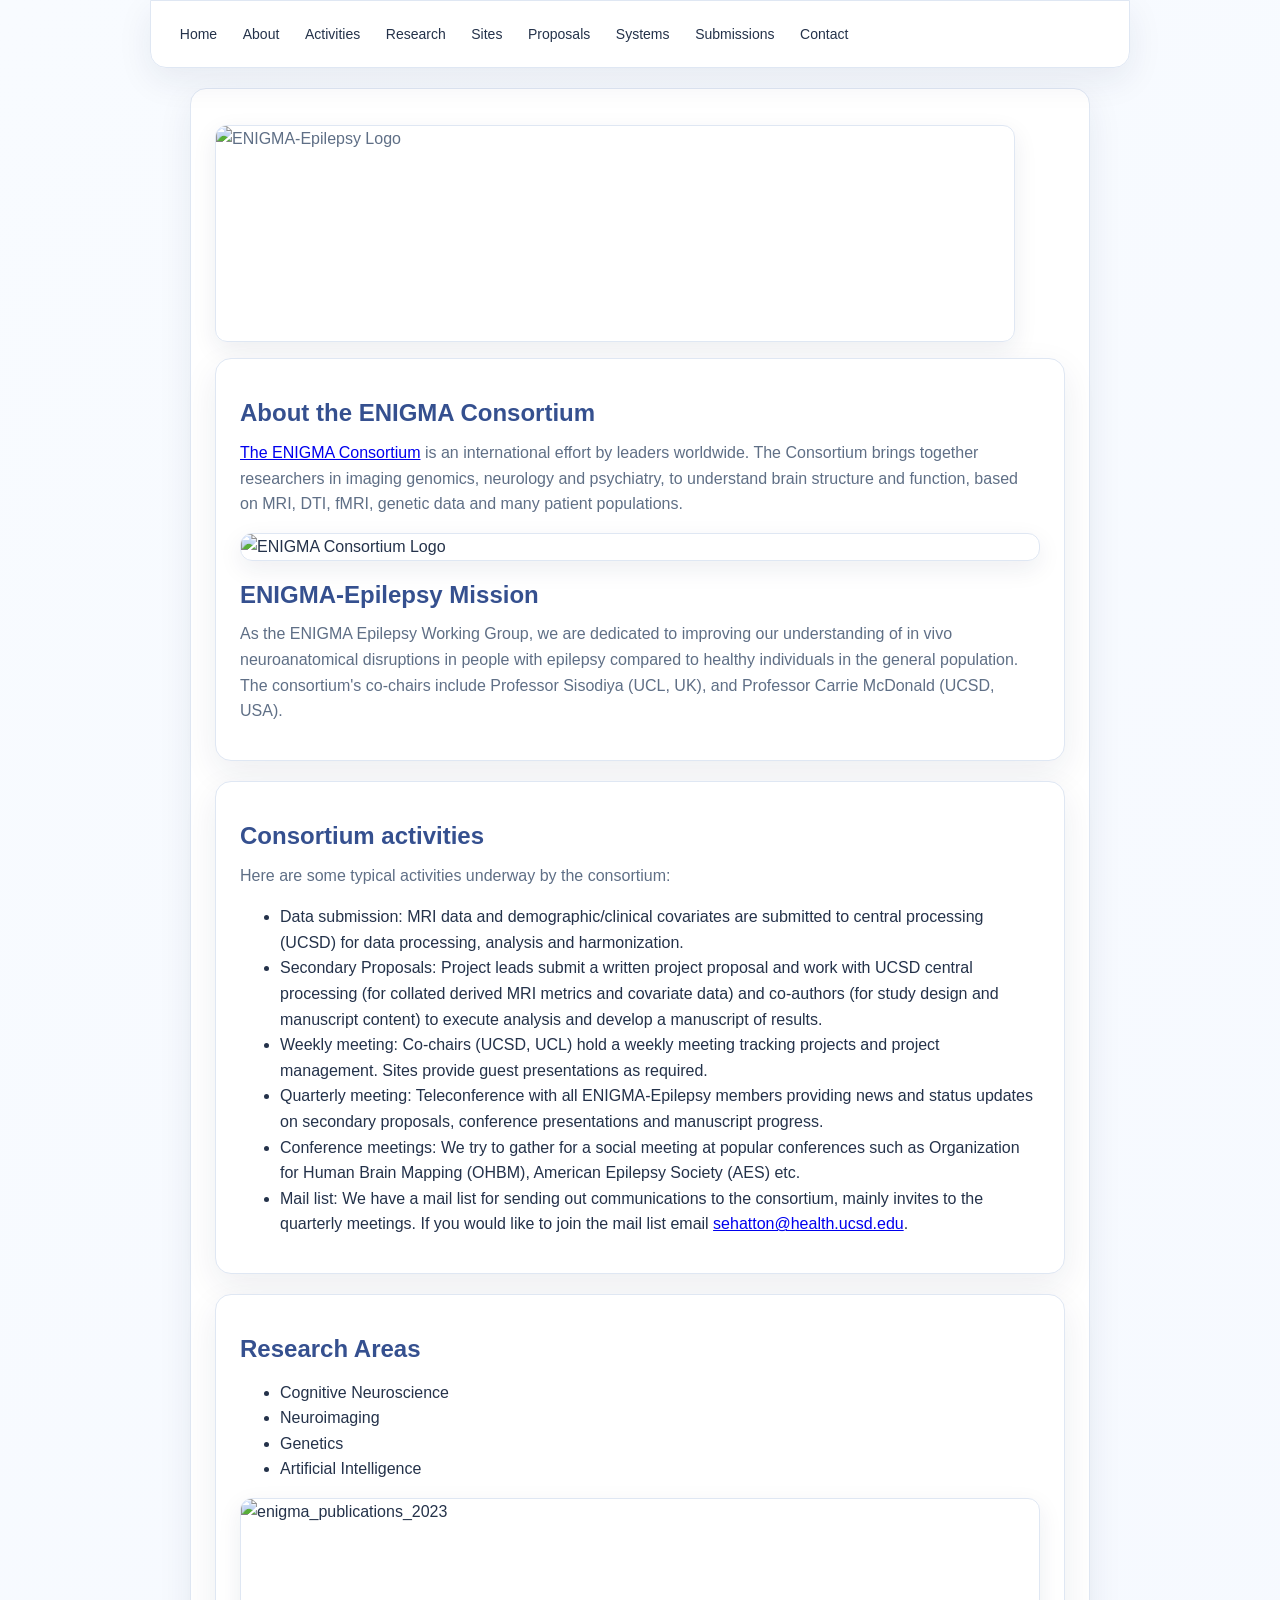
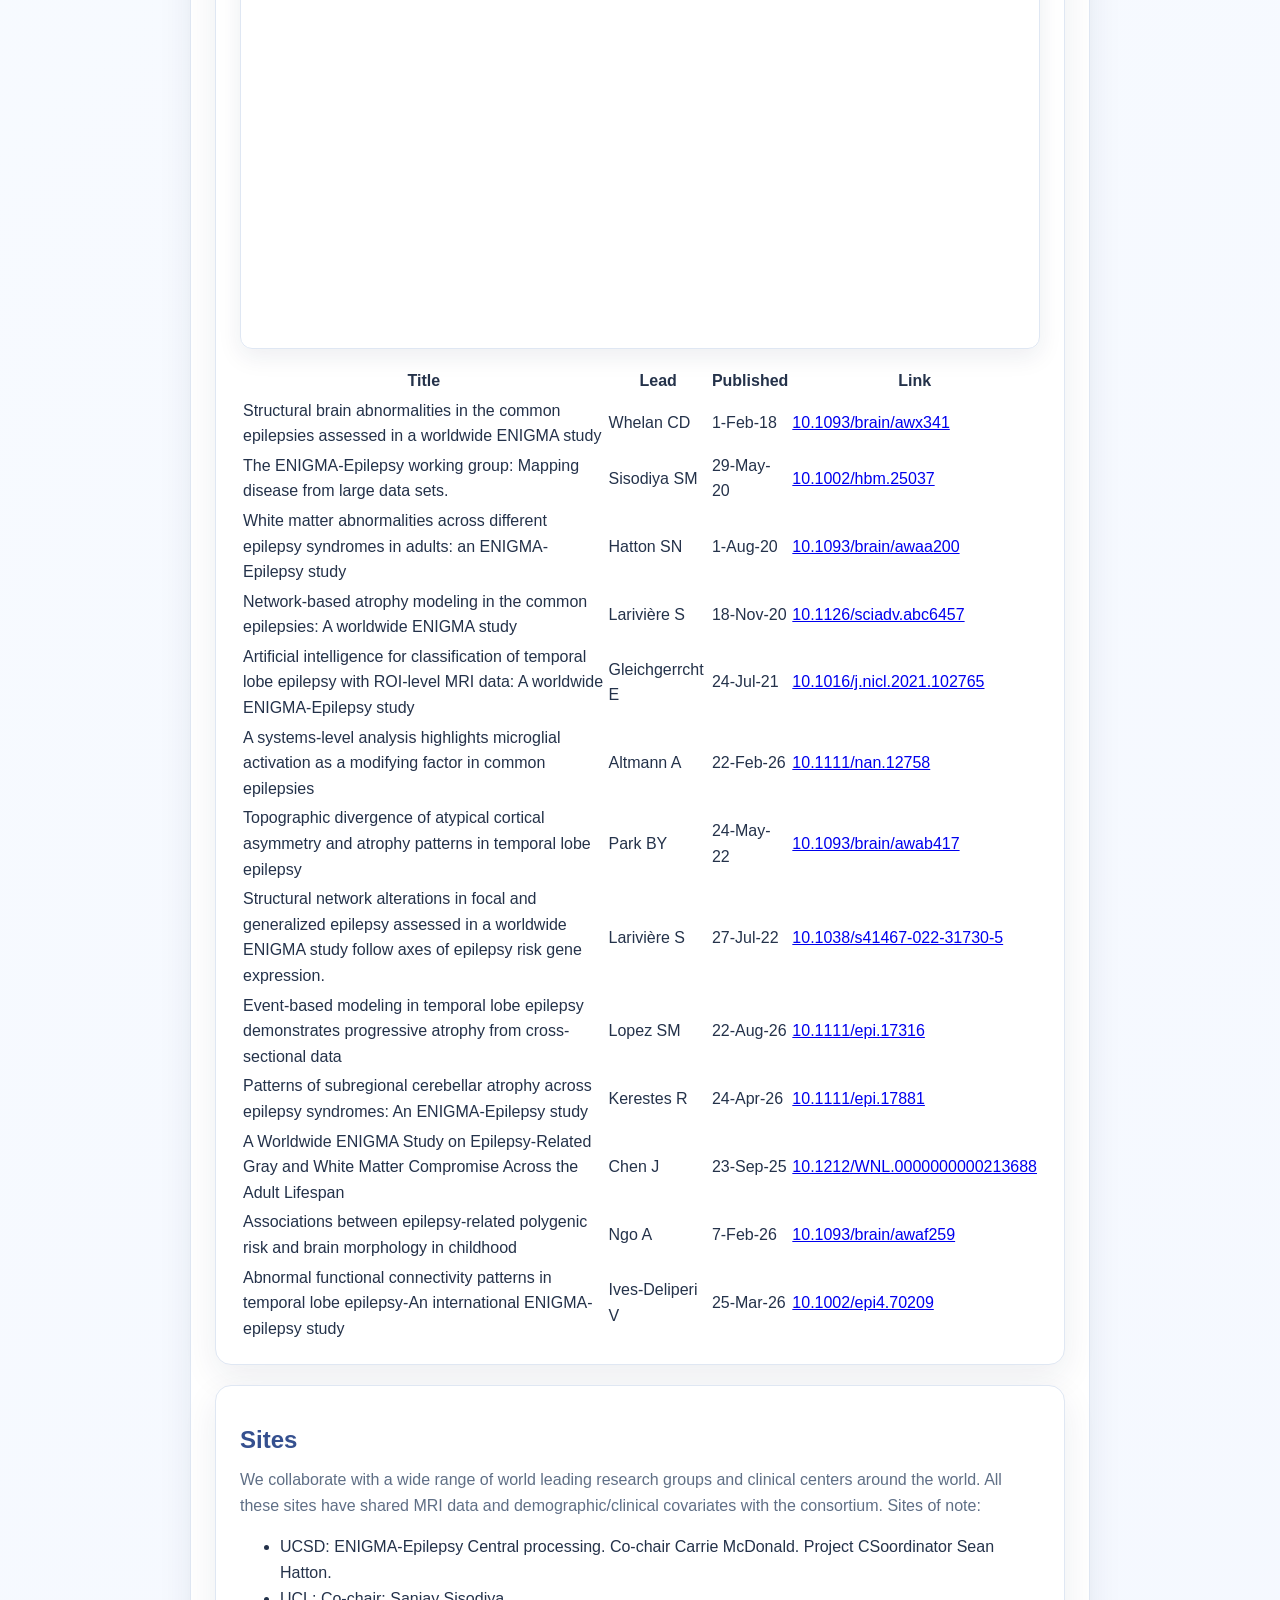
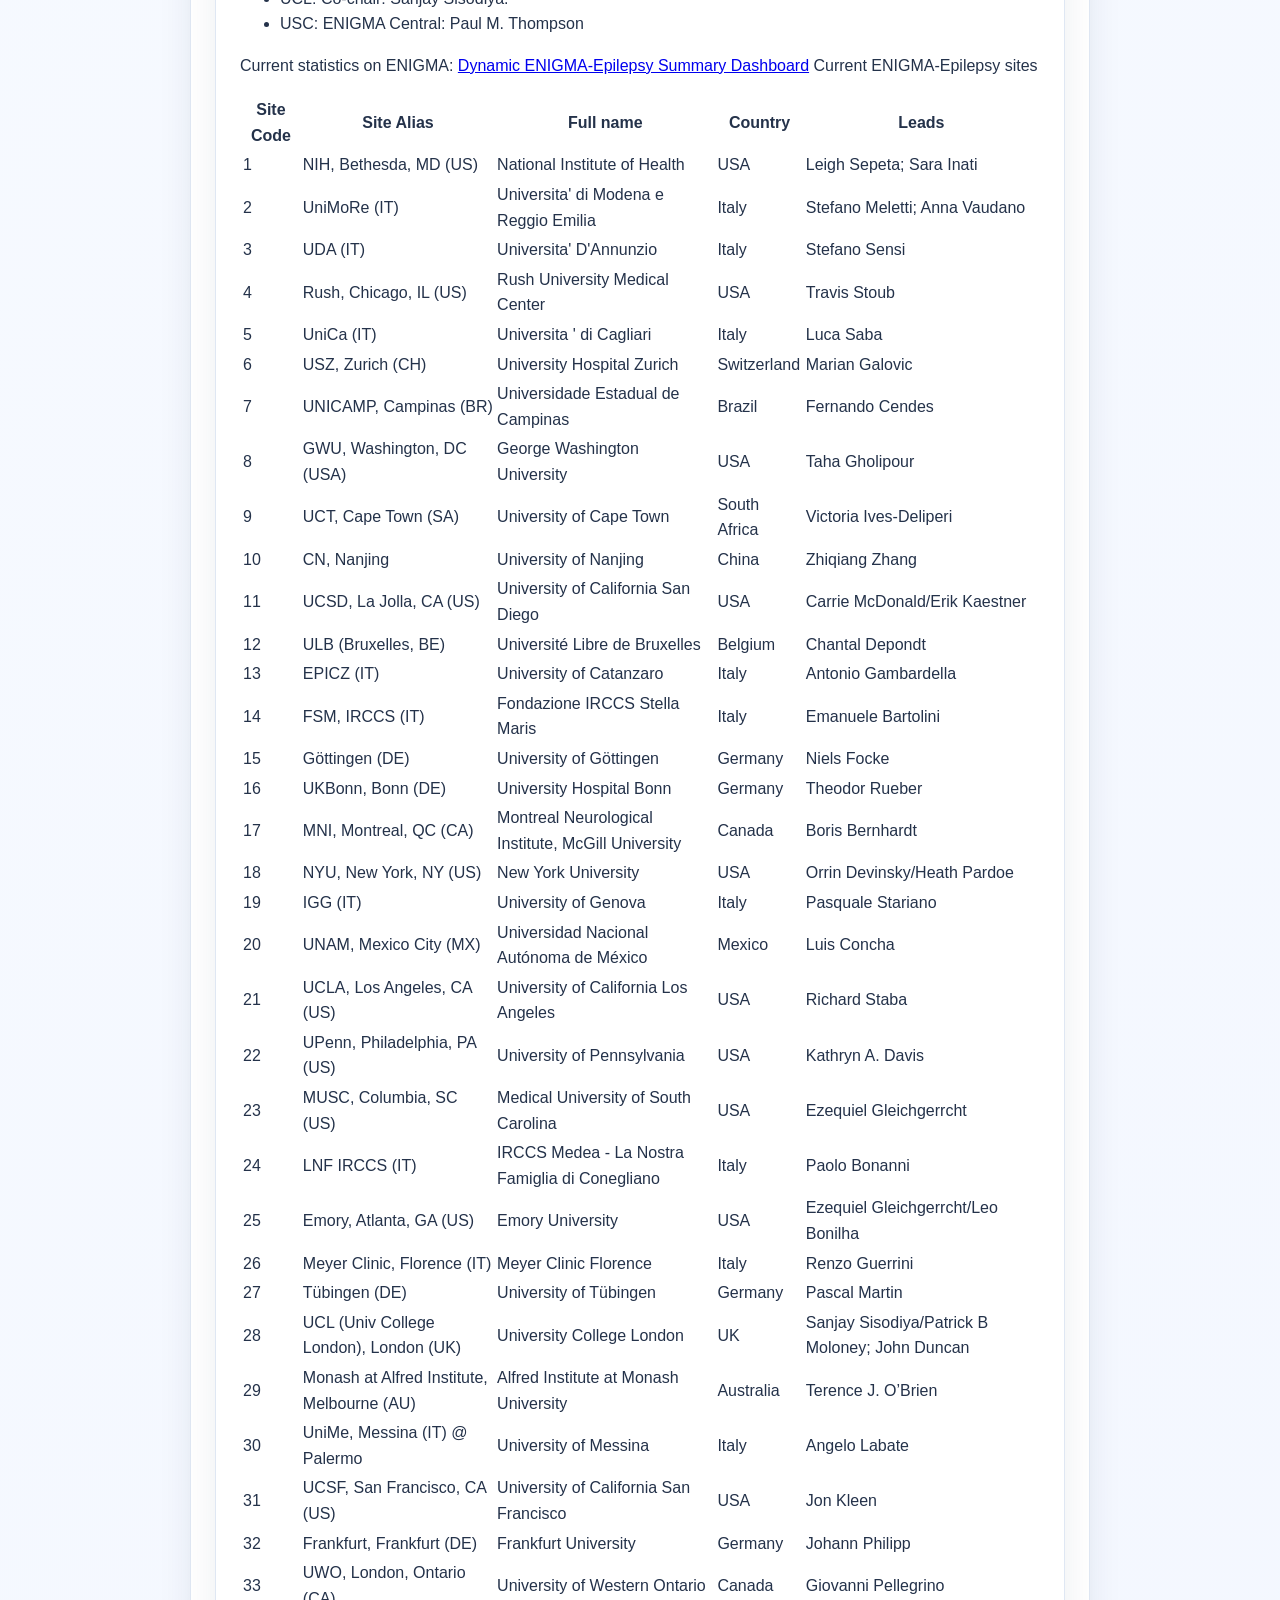
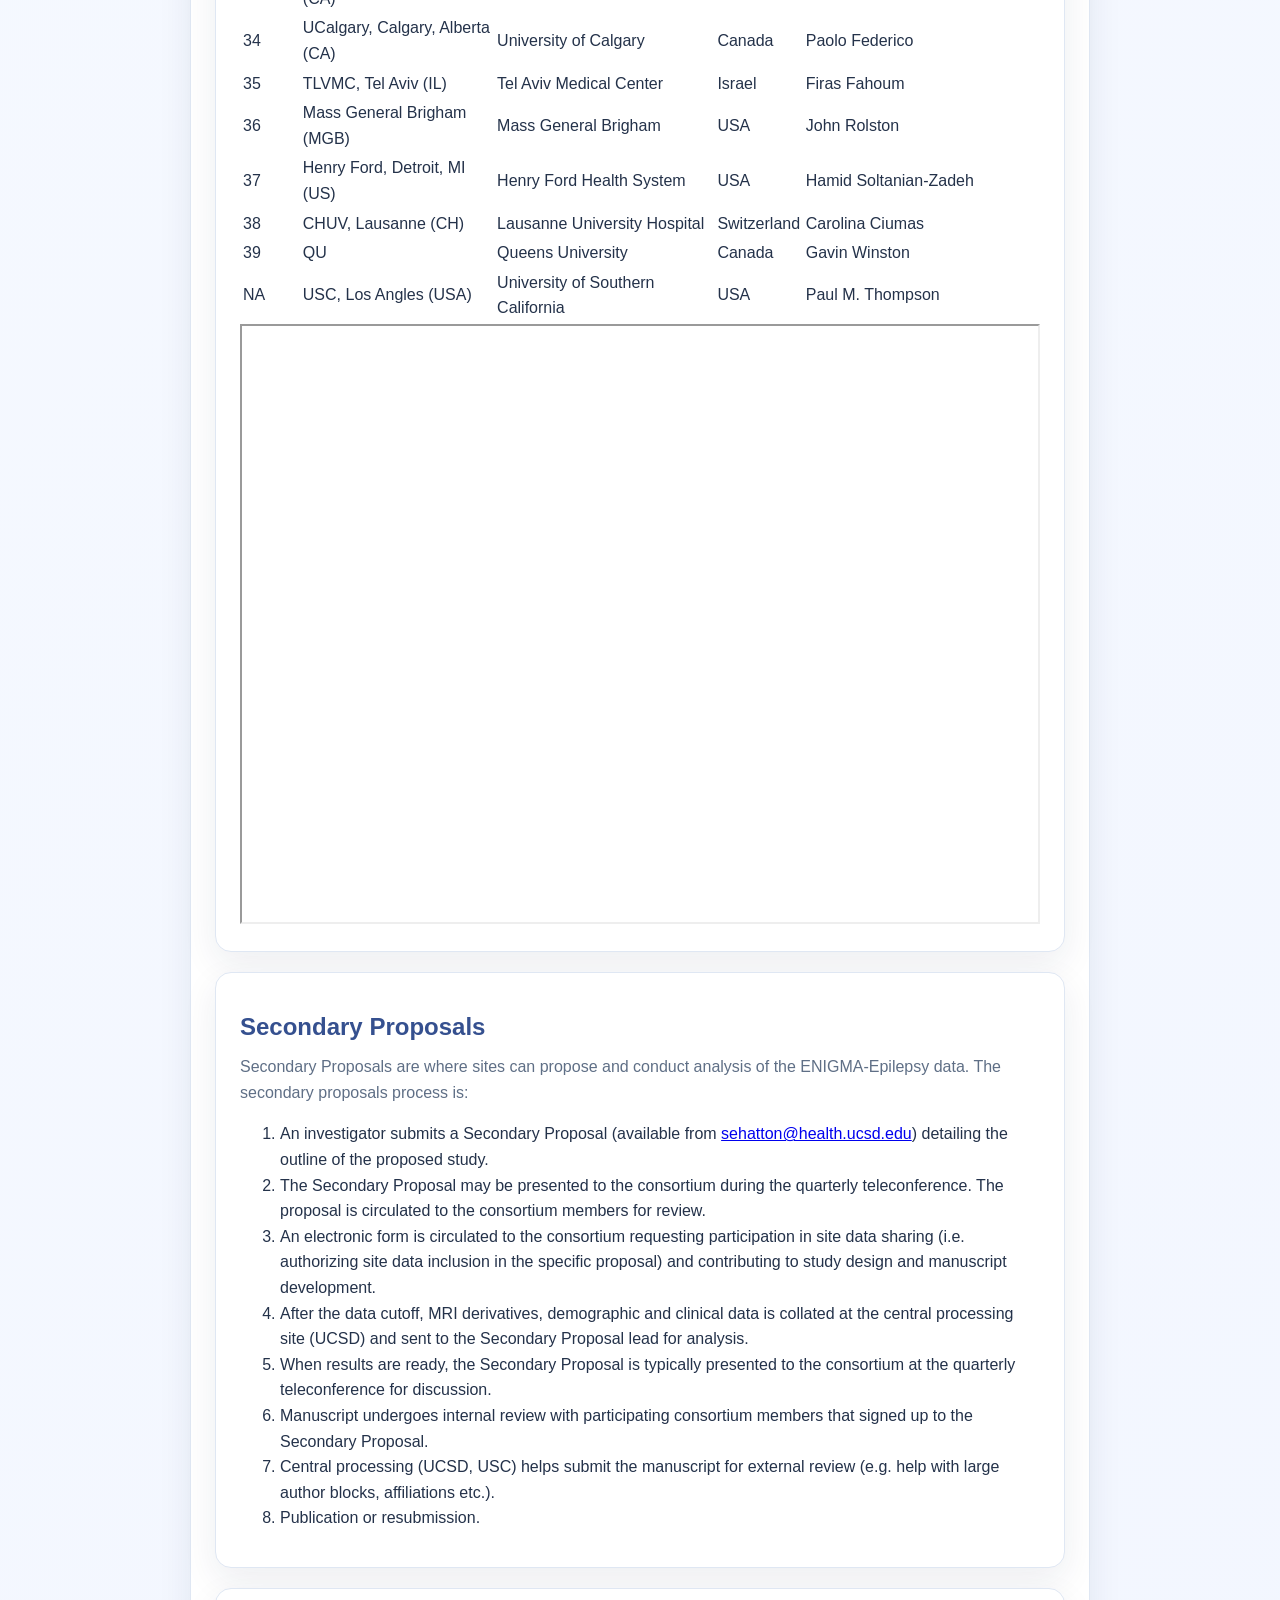
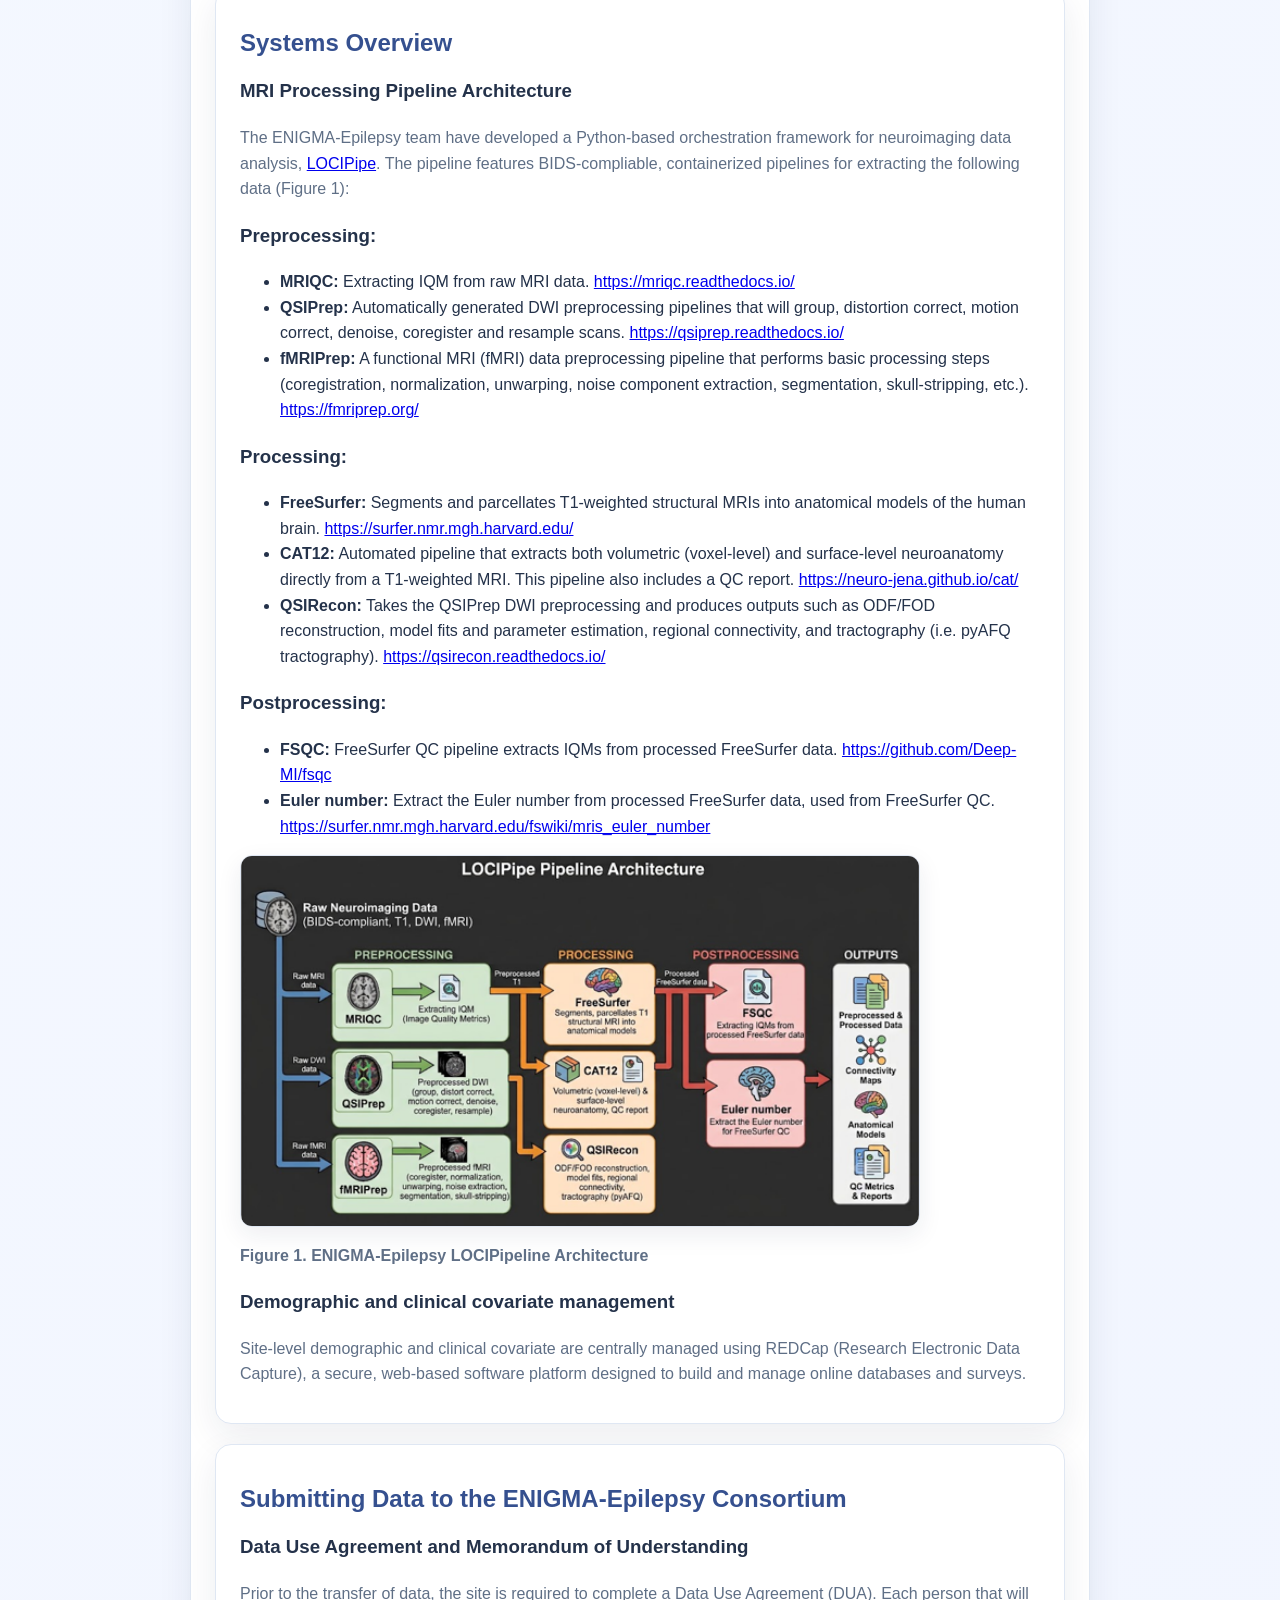
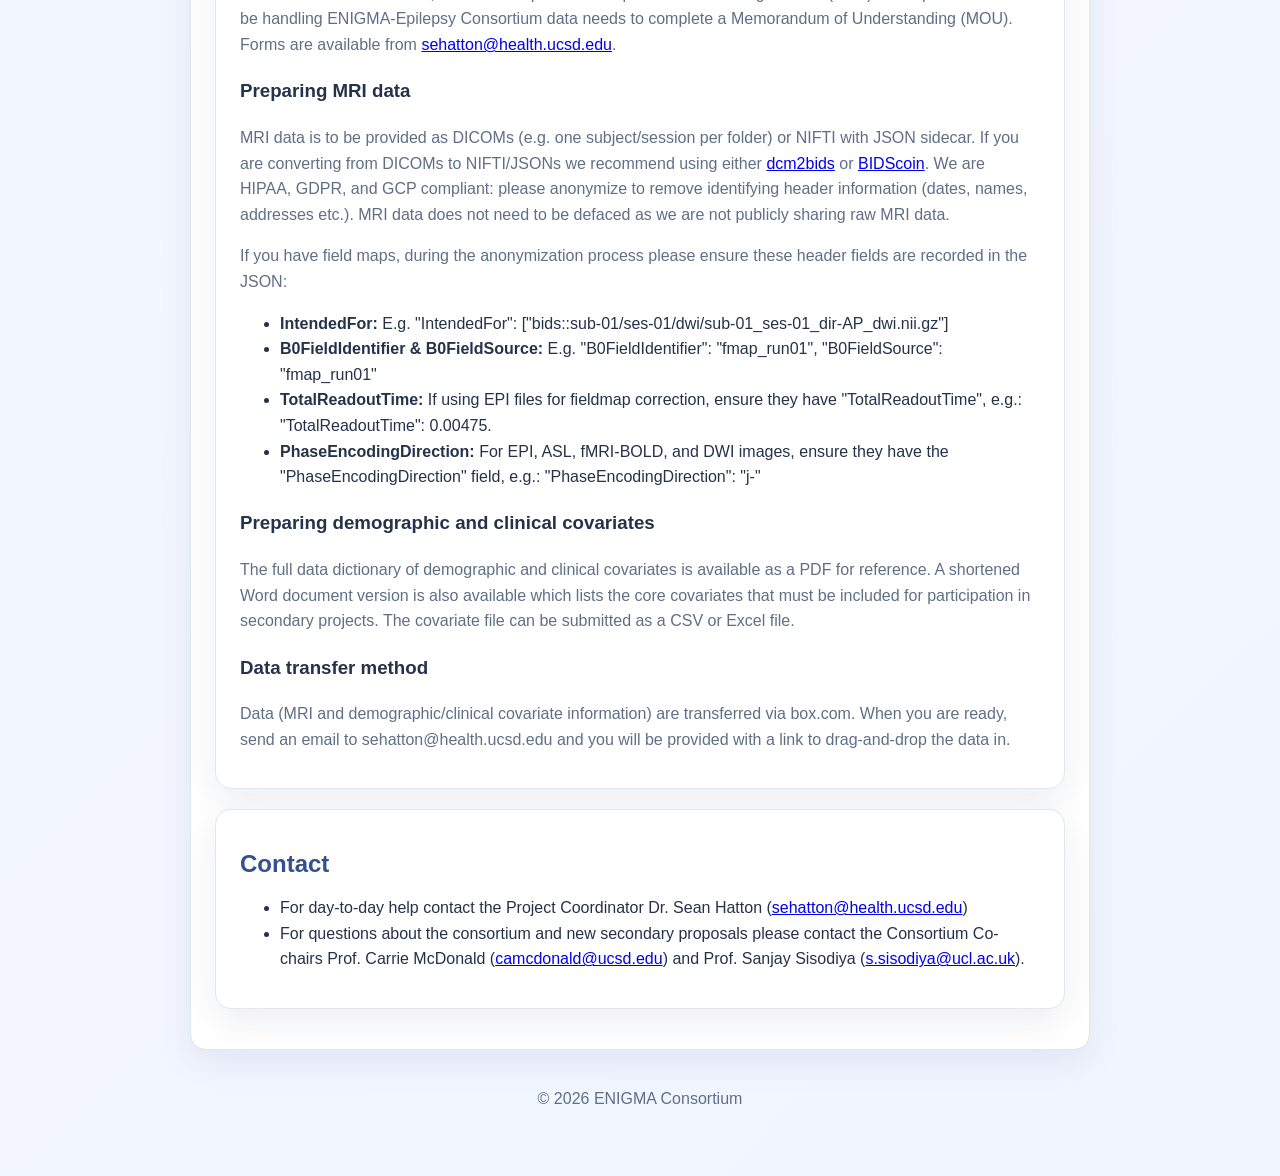
==== index.html @ 2ba9c786 "links open in new tab, reduced fonts, sorted menu, corrected formatting" ====
<!DOCTYPE html>
<html lang="en">
<head>
  <base target="_blank" rel="noopener noreferrer">
  <meta charset="UTF-8">
  <meta name="viewport" content="width=device-width, initial-scale=1.0">
  <title>ENIGMA-Epilepsy Consortium</title>
  <link rel="stylesheet" href="style.css">
</head>
<body>
  <header>
    <nav>
      <ul>
        <li><a href="#home">Home</a></li>
        <li><a href="#about">About</a></li>
        <li><a href="#activities">Activities</a></li>
        <li><a href="#research">Research</a></li>
        <li><a href="#sites">Sites</a></li>
        <li><a href="#secondary_proposals">Proposals</a></li>
        <li><a href="#systems_overview">Systems</a></li>
        <li><a href="#submission">Submissions</a></li>
        <li><a href="#contact">Contact</a></li>
      </ul>
    </nav>
  </header>

  <main>
    <section id="home">
    <p>
      <img height="216" src="images/enigma-epilepsy_logo_cropped.png" width="800" alt="ENIGMA-Epilepsy Logo">
    </p>

    <section id="about">
      <h2>About the ENIGMA Consortium</h2>
      <p>
        <a href="https://enigma.ini.usc.edu/about/consortium/">The ENIGMA Consortium</a>
        is an international effort by leaders worldwide. The Consortium brings together researchers in imaging genomics, neurology and psychiatry, to understand brain structure and function, based on MRI, DTI, fMRI, genetic data and many patient populations.
      </p>
        <img src="images/enigma_fade_logo.png" alt="ENIGMA Consortium Logo">
      <h2>ENIGMA-Epilepsy Mission</h2>
      <p>
        As the ENIGMA Epilepsy Working Group, we are dedicated to improving our understanding of in vivo neuroanatomical disruptions in people with epilepsy compared to healthy individuals in the general population. The consortium's co-chairs include Professor Sisodiya (UCL, UK), and Professor Carrie McDonald (UCSD, USA).
      </p>
    </section>

    <section id="activities">
      <h2>Consortium activities</h2>
      <p>Here are some typical activities underway by the consortium:</p>
      <ul>
        <li>Data submission: MRI data and demographic/clinical covariates are submitted to central processing (UCSD) for data processing, 
          analysis and harmonization.</li> 
        <li>Secondary Proposals: Project leads submit a written project proposal and work with UCSD central processing 
          (for collated derived MRI metrics and covariate data) and co-authors (for study design and manuscript content) 
          to execute analysis and develop a manuscript of results.</li>
          <li>Weekly meeting: Co-chairs (UCSD, UCL) hold a weekly meeting tracking projects and project management. 
            Sites provide guest presentations as required.</li> 
          <li>Quarterly meeting: Teleconference with all ENIGMA-Epilepsy members providing news and status updates on secondary proposals, 
            conference presentations and manuscript progress.</li>
          <li>Conference meetings: We try to gather for a social meeting at popular conferences such as Organization for 
            Human Brain Mapping (OHBM), American Epilepsy Society (AES) etc. </li>
          <li>Mail list: We have a mail list for sending out communications to the consortium, mainly invites to the quarterly meetings. 
            If you would like to join the mail list 
            email <a href="mailto:sehatton@health.ucsd.edu">sehatton@health.ucsd.edu</a>.</li>
      </ul>
    </section>

    <section id="research">
      <h2>Research Areas</h2>
      <ul>
        <li><a>Cognitive Neuroscience</a></li>
        <li><a>Neuroimaging</a></li>
        <li><a>Genetics</a></li>
        <li><a>Artificial Intelligence</a></li>
      </ul>
      <img alt="enigma_publications_2023" height="450" src="images/enigma_publications_2023.png" width="800" />
    <table>
      <thead>
        <tr>
          <th>Title</th>
          <th>Lead</th>
          <th>Published</th>
          <th>Link</th>
        </tr>
      </thead>
      <tbody>
        <tr>
          <td>Structural brain abnormalities in the common epilepsies assessed in a worldwide ENIGMA study</td>
          <td>Whelan CD</td>
          <td>1-Feb-18</td>
          <td><a href="https://doi.org/10.1093/brain/awx341">10.1093/brain/awx341</a></td>
        </tr>
        <tr>
          <td>The ENIGMA-Epilepsy working group: Mapping disease from large data sets.</td>
          <td>Sisodiya SM</td>
          <td>29-May-20</td>
          <td><a href="https://doi.org/10.1002/hbm.25037">10.1002/hbm.25037</a></td>
        </tr>
        <tr>
          <td>White matter abnormalities across different epilepsy syndromes in adults: an ENIGMA-Epilepsy study</td>
          <td>Hatton SN</td>
          <td>1-Aug-20</td>
          <td><a href="https://doi.org/10.1093/brain/awaa200">10.1093/brain/awaa200</a></td>
        </tr>
        <tr>
          <td>Network-based atrophy modeling in the common epilepsies: A worldwide ENIGMA study</td>
          <td>Larivière S</td>
          <td>18-Nov-20</td>
          <td><a href="https://doi.org/10.1126/sciadv.abc6457">10.1126/sciadv.abc6457</a></td>
        </tr>
        <tr>
          <td>Artificial intelligence for classification of temporal lobe epilepsy with ROI-level MRI data: A worldwide ENIGMA-Epilepsy study</td>
          <td>Gleichgerrcht E</td>
          <td>24-Jul-21</td>
          <td><a href="https://doi.org/10.1016/j.nicl.2021.102765">10.1016/j.nicl.2021.102765</a></td>
        </tr>
        <tr>
          <td>A systems-level analysis highlights microglial activation as a modifying factor in common epilepsies</td>
          <td>Altmann A</td>
          <td>22-Feb-26</td>
          <td><a href="https://doi.org/10.1111/nan.12758">10.1111/nan.12758</a></td>
        </tr>
        <tr>
          <td>Topographic divergence of atypical cortical asymmetry and atrophy patterns in temporal lobe epilepsy</td>
          <td>Park BY</td>
          <td>24-May-22</td>
          <td><a href="https://doi.org/10.1093/brain/awab417">10.1093/brain/awab417</a></td>
        </tr>
        <tr>
          <td>Structural network alterations in focal and generalized epilepsy assessed in a worldwide ENIGMA study follow axes of epilepsy risk gene expression.</td>
          <td>Larivière S</td>
          <td>27-Jul-22</td>
          <td><a href="https://doi.org/10.1038/s41467-022-31730-5">10.1038/s41467-022-31730-5</a></td>
        </tr>
        <tr>
          <td>Event-based modeling in temporal lobe epilepsy demonstrates progressive atrophy from cross-sectional data</td>
          <td>Lopez SM</td>
          <td>22-Aug-26</td>
          <td><a href="https://doi.org/10.1111/epi.17316">10.1111/epi.17316</a></td>
        </tr>
        <tr>
          <td>Patterns of subregional cerebellar atrophy across epilepsy syndromes: An ENIGMA-Epilepsy study</td>
          <td>Kerestes R</td>
          <td>24-Apr-26</td>
          <td><a href="https://doi.org/10.1111/epi.17881">10.1111/epi.17881</a></td>
        </tr>
        <tr>
          <td>A Worldwide ENIGMA Study on Epilepsy-Related Gray and White Matter Compromise Across the Adult Lifespan</td>
          <td>Chen J</td>
          <td>23-Sep-25</td>
          <td><a href="https://doi.org/10.1212/WNL.0000000000213688">10.1212/WNL.0000000000213688</a></td>
        </tr>
        <tr>
          <td>Associations between epilepsy-related polygenic risk and brain morphology in childhood</td>
          <td>Ngo A</td>
          <td>7-Feb-26</td>
          <td><a href="https://doi.org/10.1093/brain/awaf259">10.1093/brain/awaf259</a></td>
        </tr>
        <tr>
          <td>Abnormal functional connectivity patterns in temporal lobe epilepsy-An international ENIGMA-epilepsy study</td>
          <td>Ives-Deliperi V</td>
          <td>25-Mar-26</td>
          <td><a href="https://doi.org/10.1002/epi4.70209">10.1002/epi4.70209</a></td>
        </tr>
      </tbody>
    </table>
    </section>

    <section id="sites">
      <h2>Sites</h2>
      <p>
        We collaborate with a wide range of world leading research groups and clinical centers around the world. 
        All these sites have shared MRI data and demographic/clinical covariates with the consortium. Sites of note: </p>
        <ul>
        <li><a>UCSD: ENIGMA-Epilepsy Central processing. Co-chair Carrie McDonald. Project CSoordinator Sean Hatton.</a></li>
        <li><a>UCL: Co-chair: Sanjay Sisodiya.
        <li><a>USC: ENIGMA Central: Paul M. Thompson</a></li>
      </ul>
        Current statistics on ENIGMA:
        <a href="https://my.ctri.ucsd.edu/surveys/?__dashboard=HYHHJF9WTW3">Dynamic ENIGMA-Epilepsy Summary Dashboard</a>
        Current ENIGMA-Epilepsy sites               
      </p>
      <table>
      <thead>
        <tr>
          <th>Site Code</th>
          <th>Site Alias</th>
          <th>Full name</th>
          <th>Country</th>
          <th>Leads</th>
        </tr>
      </thead>
      <tbody>
        <tr>
          <td>1</td>
          <td>NIH, Bethesda, MD (US)</td>
          <td>National Institute of Health</td>
          <td>USA</td>
          <td>Leigh Sepeta; Sara Inati</td>
        </tr>
        <tr>
          <td>2</td>
          <td>UniMoRe (IT)</td>
          <td>Universita' di Modena e Reggio Emilia</td>
          <td>Italy</td>
          <td>Stefano Meletti; Anna Vaudano</td>
        </tr>
        <tr>
          <td>3</td>
          <td>UDA (IT)</td>
          <td>Universita' D'Annunzio</td>
          <td>Italy</td>
          <td>Stefano Sensi</td>
        </tr>
        <tr>
          <td>4</td>
          <td>Rush, Chicago, IL (US)</td>
          <td>Rush University Medical Center</td>
          <td>USA</td>
          <td>Travis Stoub</td>
        </tr>
        <tr>
          <td>5</td>
          <td>UniCa (IT)</td>
          <td>Universita ' di Cagliari</td>
          <td>Italy</td>
          <td>Luca Saba</td>
        </tr>
        <tr>
          <td>6</td>
          <td>USZ, Zurich (CH)</td>
          <td>University Hospital Zurich</td>
          <td>Switzerland</td>
          <td>Marian Galovic</td>
        </tr>
        <tr>
          <td>7</td>
          <td>UNICAMP, Campinas (BR)</td>
          <td>Universidade Estadual de Campinas</td>
          <td>Brazil</td>
          <td>Fernando Cendes</td>
        </tr>
        <tr>
          <td>8</td>
          <td>GWU, Washington, DC (USA)</td>
          <td>George Washington University</td>
          <td>USA</td>
          <td>Taha Gholipour</td>
        </tr>
        <tr>
          <td>9</td>
          <td>UCT, Cape Town (SA)</td>
          <td>University of Cape Town</td>
          <td>South Africa</td>
          <td>Victoria Ives-Deliperi</td>
        </tr>
        <tr>
          <td>10</td>
          <td>CN, Nanjing</td>
          <td>University of Nanjing</td>
          <td>China</td>
          <td>Zhiqiang Zhang</td>
        </tr>
        <tr>
          <td>11</td>
          <td>UCSD, La Jolla, CA (US)</td>
          <td>University of California San Diego</td>
          <td>USA</td>
          <td>Carrie McDonald/Erik Kaestner</td>
        </tr>
        <tr>
          <td>12</td>
          <td>ULB (Bruxelles, BE)</td>
          <td>Université Libre de Bruxelles</td>
          <td>Belgium</td>
          <td>Chantal Depondt</td>
        </tr>
        <tr>
          <td>13</td>
          <td>EPICZ (IT)</td>
          <td>University of Catanzaro</td>
          <td>Italy</td>
          <td>Antonio Gambardella</td>
        </tr>
        <tr>
          <td>14</td>
          <td>FSM, IRCCS (IT)</td>
          <td>Fondazione IRCCS Stella Maris</td>
          <td>Italy</td>
          <td>Emanuele Bartolini</td>
        </tr>
        <tr>
          <td>15</td>
          <td>Göttingen (DE)</td>
          <td>University of Göttingen</td>
          <td>Germany</td>
          <td>Niels Focke</td>
        </tr>
        <tr>
          <td>16</td>
          <td>UKBonn, Bonn (DE)</td>
          <td>University Hospital Bonn</td>
          <td>Germany</td>
          <td>Theodor Rueber</td>
        </tr>
        <tr>
          <td>17</td>
          <td>MNI, Montreal, QC (CA)</td>
          <td>Montreal Neurological Institute, McGill University</td>
          <td>Canada</td>
          <td>Boris Bernhardt</td>
        </tr>
        <tr>
          <td>18</td>
          <td>NYU, New York, NY (US)</td>
          <td>New York University</td>
          <td>USA</td>
          <td>Orrin Devinsky/Heath Pardoe</td>
        </tr>
        <tr>
          <td>19</td>
          <td>IGG (IT)</td>
          <td>University of Genova</td>
          <td>Italy</td>
          <td>Pasquale Stariano</td>
        </tr>
        <tr>
          <td>20</td>
          <td>UNAM, Mexico City (MX)</td>
          <td>Universidad Nacional Autónoma de México</td>
          <td>Mexico</td>
          <td>Luis Concha</td>
        </tr>
        <tr>
          <td>21</td>
          <td>UCLA, Los Angeles, CA (US)</td>
          <td>University of California Los Angeles</td>
          <td>USA</td>
          <td>Richard Staba</td>
        </tr>
        <tr>
          <td>22</td>
          <td>UPenn, Philadelphia, PA (US)</td>
          <td>University of Pennsylvania</td>
          <td>USA</td>
          <td>Kathryn A. Davis</td>
        </tr>
        <tr>
          <td>23</td>
          <td>MUSC, Columbia, SC (US)</td>
          <td>Medical University of South Carolina</td>
          <td>USA</td>
          <td>Ezequiel Gleichgerrcht</td>
        </tr>
        <tr>
          <td>24</td>
          <td>LNF IRCCS (IT)</td>
          <td>IRCCS Medea - La Nostra Famiglia di Conegliano</td>
          <td>Italy</td>
          <td>Paolo Bonanni</td>
        </tr>
        <tr>
          <td>25</td>
          <td>Emory, Atlanta, GA (US)</td>
          <td>Emory University</td>
          <td>USA</td>
          <td>Ezequiel Gleichgerrcht/Leo Bonilha</td>
        </tr>
        <tr>
          <td>26</td>
          <td>Meyer Clinic, Florence (IT)</td>
          <td>Meyer Clinic Florence</td>
          <td>Italy</td>
          <td>Renzo Guerrini</td>
        </tr>
        <tr>
          <td>27</td>
          <td>Tübingen (DE)</td>
          <td>University of Tübingen</td>
          <td>Germany</td>
          <td>Pascal Martin</td>
        </tr>
        <tr>
          <td>28</td>
          <td>UCL (Univ College London), London (UK)</td>
          <td>University College London</td>
          <td>UK</td>
          <td>Sanjay Sisodiya/Patrick B Moloney; John Duncan</td>
        </tr>
        <tr>
          <td>29</td>
          <td>Monash at Alfred Institute, Melbourne (AU)</td>
          <td>Alfred Institute at Monash University</td>
          <td>Australia</td>
          <td>Terence J. O’Brien</td>
        </tr>
        <tr>
          <td>30</td>
          <td>UniMe, Messina (IT) @ Palermo</td>
          <td>University of Messina</td>
          <td>Italy</td>
          <td>Angelo Labate</td>
        </tr>
        <tr>
          <td>31</td>
          <td>UCSF, San Francisco, CA (US)</td>
          <td>University of California San Francisco</td>
          <td>USA</td>
          <td>Jon Kleen</td>
        </tr>
        <tr>
          <td>32</td>
          <td>Frankfurt, Frankfurt (DE)</td>
          <td>Frankfurt University</td>
          <td>Germany</td>
          <td>Johann Philipp</td>
        </tr>
        <tr>
          <td>33</td>
          <td>UWO, London, Ontario (CA)</td>
          <td>University of Western Ontario</td>
          <td>Canada</td>
          <td>Giovanni Pellegrino</td>
        </tr>
        <tr>
          <td>34</td>
          <td>UCalgary, Calgary, Alberta (CA)</td>
          <td>University of Calgary</td>
          <td>Canada</td>
          <td>Paolo Federico</td>
        </tr>
        <tr>
          <td>35</td>
          <td>TLVMC, Tel Aviv (IL)</td>
          <td>Tel Aviv Medical Center</td>
          <td>Israel</td>
          <td>Firas Fahoum</td>
        </tr>
        <tr>
          <td>36</td>
          <td>Mass General Brigham (MGB)</td>
          <td>Mass General Brigham</td>
          <td>USA</td>
          <td>John Rolston</td>
        </tr>
        <tr>
          <td>37</td>
          <td>Henry Ford, Detroit, MI (US)</td>
          <td>Henry Ford Health System</td>
          <td>USA</td>
          <td>Hamid Soltanian-Zadeh</td>
        </tr>
        <tr>
          <td>38</td>
          <td>CHUV, Lausanne (CH)</td>
          <td>Lausanne University Hospital</td>
          <td>Switzerland</td>
          <td>Carolina Ciumas</td>
        </tr>
        <tr>
          <td>39</td>
          <td>QU</td>
          <td>Queens University</td>
          <td>Canada</td>
          <td>Gavin Winston</td>
        </tr>
        <tr>
          <td>NA</td>
          <td>USC, Los Angles (USA)</td>
          <td>University of Southern California</td>
          <td>USA</td>
          <td>Paul M. Thompson</td>
        </tr>
      </tbody>
    </table>
      <iframe src="ENIGMA-Epilepsy_map09032025.html" width="800" height="600"></iframe>
    </section>

    <section id="secondary_proposals">
      <h2>Secondary Proposals</h2>
      <p>Secondary Proposals are where sites can propose and conduct analysis of the ENIGMA-Epilepsy data. 
        The secondary proposals process is:</p>
      <ol>
        <li>An investigator submits a Secondary Proposal (available from <a href="mailto:sehatton@health.ucsd.edu">sehatton@health.ucsd.edu</a>) detailing the outline of the proposed study.</li>
        <li>The Secondary Proposal may be presented to the consortium during the quarterly teleconference. The proposal is circulated to the consortium members for review.</li>
        <li>An electronic form is circulated to the consortium requesting participation in site data sharing (i.e. authorizing site data inclusion in the specific proposal) and contributing to study design and manuscript development.</li>
        <li>After the data cutoff, MRI derivatives, demographic and clinical data is collated at the central processing site (UCSD) and sent to the Secondary Proposal lead for analysis.</li>
        <li>When results are ready, the Secondary Proposal is typically presented to the consortium at the quarterly teleconference for discussion.</li>
        <li>Manuscript undergoes internal review with participating consortium members that signed up to the Secondary Proposal.</li>
        <li>Central processing (UCSD, USC) helps submit the manuscript for external review (e.g. help with large author blocks, affiliations etc.).</li>
        <li>Publication or resubmission.</li>
      </ol>
    </section>

    <section id="systems_overview">
      <h2>Systems Overview</h2>

    <h3>MRI Processing Pipeline Architecture</h3>

    <p>The ENIGMA-Epilepsy team have developed a Python-based orchestration framework for neuroimaging data analysis,
       <a href="https://github.com/McDonald-Lab/LOCIPipe_v0.2">LOCIPipe</a>. The pipeline features BIDS-compliable, 
       containerized pipelines for extracting the following data (Figure 1):</p>

    <h3>Preprocessing:</h3>
    <ul>
        <li><strong>MRIQC:</strong> Extracting IQM from raw MRI data. <a href="https://mriqc.readthedocs.io/">https://mriqc.readthedocs.io/</a></li>
        <li><strong>QSIPrep:</strong> Automatically generated DWI preprocessing pipelines that will group, distortion correct, 
          motion correct, denoise, coregister and resample scans. <a href="https://qsiprep.readthedocs.io/">https://qsiprep.readthedocs.io/</a></li>
        <li><strong>fMRIPrep:</strong> A functional MRI (fMRI) data preprocessing pipeline that performs basic processing steps 
          (coregistration, normalization, unwarping, noise component extraction, segmentation, skull-stripping, etc.).
           <a href="https://fmriprep.org/">https://fmriprep.org/</a></li>
    </ul>

    <h3>Processing:</h3>
    <ul>
        <li><strong>FreeSurfer:</strong> Segments and parcellates T1-weighted structural MRIs into anatomical models of the 
          human brain. <a href="https://surfer.nmr.mgh.harvard.edu/">https://surfer.nmr.mgh.harvard.edu/</a></li>
        <li><strong>CAT12:</strong> Automated pipeline that extracts both volumetric (voxel-level) and surface-level 
          neuroanatomy directly from a T1-weighted MRI. This pipeline also includes a QC report. <a href="https://neuro-jena.github.io/cat/">https://neuro-jena.github.io/cat/</a></li>
        <li><strong>QSIRecon:</strong> Takes the QSIPrep DWI preprocessing and produces outputs such as ODF/FOD 
          reconstruction, model fits and parameter estimation, regional connectivity, and tractography (i.e. pyAFQ tractography). 
          <a href="https://qsirecon.readthedocs.io/">https://qsirecon.readthedocs.io/</a></li>
    </ul>

    <h3>Postprocessing:</h3>
    <ul>
        <li><strong>FSQC:</strong> FreeSurfer QC pipeline extracts IQMs from processed FreeSurfer data.
           <a href="https://github.com/Deep-MI/fsqc">https://github.com/Deep-MI/fsqc</a></li>
        <li><strong>Euler number:</strong> Extract the Euler number from processed FreeSurfer data, 
          used from FreeSurfer QC. <a href="https://surfer.nmr.mgh.harvard.edu/fswiki/mris_euler_number">https://surfer.nmr.mgh.harvard.edu/fswiki/mris_euler_number</a></li>
    </ul>

    <p style="text-align: center;">
      <img height="1248" src="images/pipeline.png" width="680" alt="ENIGMA-Epilepsy LOCIPipeline Architecture">
    </p>
    <p><strong>Figure 1. ENIGMA-Epilepsy LOCIPipeline Architecture</strong></p>

    <h3>Demographic and clinical covariate management</h3>
    <p>Site-level demographic and clinical covariate are centrally managed using REDCap (Research Electronic Data Capture), 
      a secure, web-based software platform designed to build and manage online databases and surveys.</p>
    </section>
    <section id="submission">    
      <h2>Submitting Data to the ENIGMA-Epilepsy Consortium</h2>

    <h3>Data Use Agreement and Memorandum of Understanding</h3>
    <p>Prior to the transfer of data, the site is required to complete a Data Use Agreement (DUA). Each person that will be handling 
      ENIGMA-Epilepsy Consortium data needs to complete a Memorandum of Understanding (MOU). Forms are available from <a href="mailto:sehatton@health.ucsd.edu">sehatton@health.ucsd.edu</a>.</p>

    <h3>Preparing MRI data</h3>
    <p>MRI data is to be provided as DICOMs (e.g. one subject/session per folder) or NIFTI with JSON sidecar. If you are converting from 
      DICOMs to NIFTI/JSONs we recommend using either <a href="https://unfmontreal.github.io/Dcm2Bids/3.2.0/">dcm2bids</a> or 
      <a href="https://bidscoin.readthedocs.io/en/latest/">BIDScoin</a>. We are HIPAA, GDPR, and GCP compliant: please anonymize to 
      remove identifying header information (dates, names, addresses etc.). MRI data does not need to be defaced as we are not publicly sharing raw MRI data.</p>
    <p>If you have field maps, during the anonymization process please ensure these header fields are recorded in the JSON:</p>
    <ul>
        <li><strong>IntendedFor:</strong> E.g. "IntendedFor": ["bids::sub-01/ses-01/dwi/sub-01_ses-01_dir-AP_dwi.nii.gz"]</li>
        <li><strong>B0FieldIdentifier & B0FieldSource:</strong> E.g. "B0FieldIdentifier": "fmap_run01", "B0FieldSource": "fmap_run01"</li>
        <li><strong>TotalReadoutTime:</strong> If using EPI files for fieldmap correction, ensure they have "TotalReadoutTime", e.g.: "TotalReadoutTime": 0.00475.</li>
        <li><strong>PhaseEncodingDirection:</strong> For EPI, ASL, fMRI-BOLD, and DWI images, ensure they have the "PhaseEncodingDirection" field, e.g.: "PhaseEncodingDirection": "j-"</li>
    </ul>

    <h3>Preparing demographic and clinical covariates</h3>
    <p>The full data dictionary of demographic and clinical covariates is available as a PDF for reference. A shortened Word document version is also 
      available which lists the core covariates that must be included for participation in secondary projects. The covariate file can be submitted as a CSV or Excel file.</p>

    <h3>Data transfer method</h3>
    <p>Data (MRI and demographic/clinical covariate information) are transferred via box.com. When you are ready, send an email 
      to <a href="mailto:sehatton@health.ucsd.edu"></a>sehatton@health.ucsd.edu</a> and you will be provided with a link to drag-and-drop the data in.</p>
    </section>

    <section id="contact">
      <h2>Contact</h2>
      <ul>
        <li>For day-to-day help contact the Project Coordinator Dr. Sean Hatton (<a href="mailto:sehatton@health.ucsd.edu">sehatton@health.ucsd.edu</a>)</li>
        <li>For questions about the consortium and new secondary proposals please contact 
          the Consortium Co-chairs Prof. Carrie McDonald (<a href="mailto:camcdonald@ucsd.edu">camcdonald@ucsd.edu</a>) and Prof. Sanjay Sisodiya (<a href="mailto:s.sisodiya@ucl.ac.uk">s.sisodiya@ucl.ac.uk</a>). </li>
      </ul>
    </section>
  </main>

  <footer>
    <p>&copy; 2026 ENIGMA Consortium</p>
  </footer>
  <script src="script.js"></script>
</body>
</html>
---- style.css ----
:root {
  --bg: #f4f7fb;
  --surface: #ffffff;
  --primary: #5b7bd5;
  --primary-dark: #35508f;
  --text: #24324a;
  --muted: #5f6f86;
  --border: #dfe7f3;
  --shadow: 0 12px 35px rgba(20, 38, 71, 0.08);
}

* {
  box-sizing: border-box;
}

html {
  scroll-behavior: smooth;
}

body {
  font-family: "Inter", "Segoe UI", Roboto, Arial, sans-serif;
  margin: 0;
  padding: 5.5rem 1.25rem 3rem;
  background: linear-gradient(135deg, #f8fbff 0%, #f1f5ff 100%);
  color: var(--text);
  line-height: 1.6;
  scroll-margin-top: 90px;
  overflow-y: scroll;
}

header {
  background: rgba(255, 255, 255, 0.94);
  backdrop-filter: blur(10px);
  border: 1px solid var(--border);
  box-shadow: var(--shadow);
  padding: 1rem 1.25rem;
  min-height: 68px;
  display: flex;
  justify-content: space-between;
  align-items: center;
  position: fixed;
  top: 0;
  left: 50%;
  transform: translateX(-50%);
  width: min(980px, calc(100% - 1.5rem));
  border-radius: 0 0 1rem 1rem;
  z-index: 10;
}

h1,
h2 {
  margin: 0 0 0.75rem;
  line-height: 1.2;
  color: var(--primary-dark);
  scroll-margin-top: 100px;
}

h1 {
  padding: 0;
  font-size: clamp(1.8rem, 3vw, 2.4rem);
}

h2 {
  padding: 0;
  margin-top: 1.25rem;
  font-size: clamp(1.2rem, 2vw, 1.5rem);
}

p {
  margin: 0 0 1rem;
  color: var(--muted);
}

.menu-button {
  display: none;
}

nav {
  margin: 0;
  padding: 0;
}

nav ul {
  list-style: none;
  display: flex;
  gap: 0.5rem;
  padding: 0;
  margin: 0;
}

nav li {
  display: inline-block;
}

nav a {
  text-decoration: none;
  color: var(--text);
  font-weight: 500;
  padding: 0.3rem 0.55rem;
  border-radius: 999px;
  transition: all 0.2s ease;
  font-size: 0.875rem;
}

nav a:hover,
nav a:focus-visible {
  background: var(--primary);
  color: #ffffff;
  text-decoration: none;
}

main {
  max-width: 900px;
  margin: 0 auto;
}

section {
  margin-bottom: 1.25rem;
  padding: 1.25rem 1.5rem;
  background: var(--surface);
  border: 1px solid var(--border);
  border-radius: 1rem;
  box-shadow: var(--shadow);
  scroll-margin-top: 100px;
}

img {
  display: block;
  margin: 1rem 0;
  max-width: 100%;
  height: auto;
  border-radius: 0.75rem;
  border: 1px solid var(--border);
  box-shadow: 0 8px 24px rgba(20, 38, 71, 0.08);
  scroll-margin-top: 40px;
}

footer {
  text-align: center;
  color: var(--muted);
  padding: 1rem 0 0;
}

@media only screen and (max-width: 768px) {
  body {
    padding: 5rem 1rem 2rem;
  }

  header {
    width: calc(100% - 1rem);
    padding: 1rem;
    align-items: flex-start;
    flex-direction: column;
    gap: 0.75rem;
  }

  .menu-button {
    display: block;
  }

  nav ul {
    flex-direction: column;
    gap: 0.35rem;
  }

  nav li {
    display: block;
  }

  h1,
  h2 {
    font-size: 1.2em;
  }
}
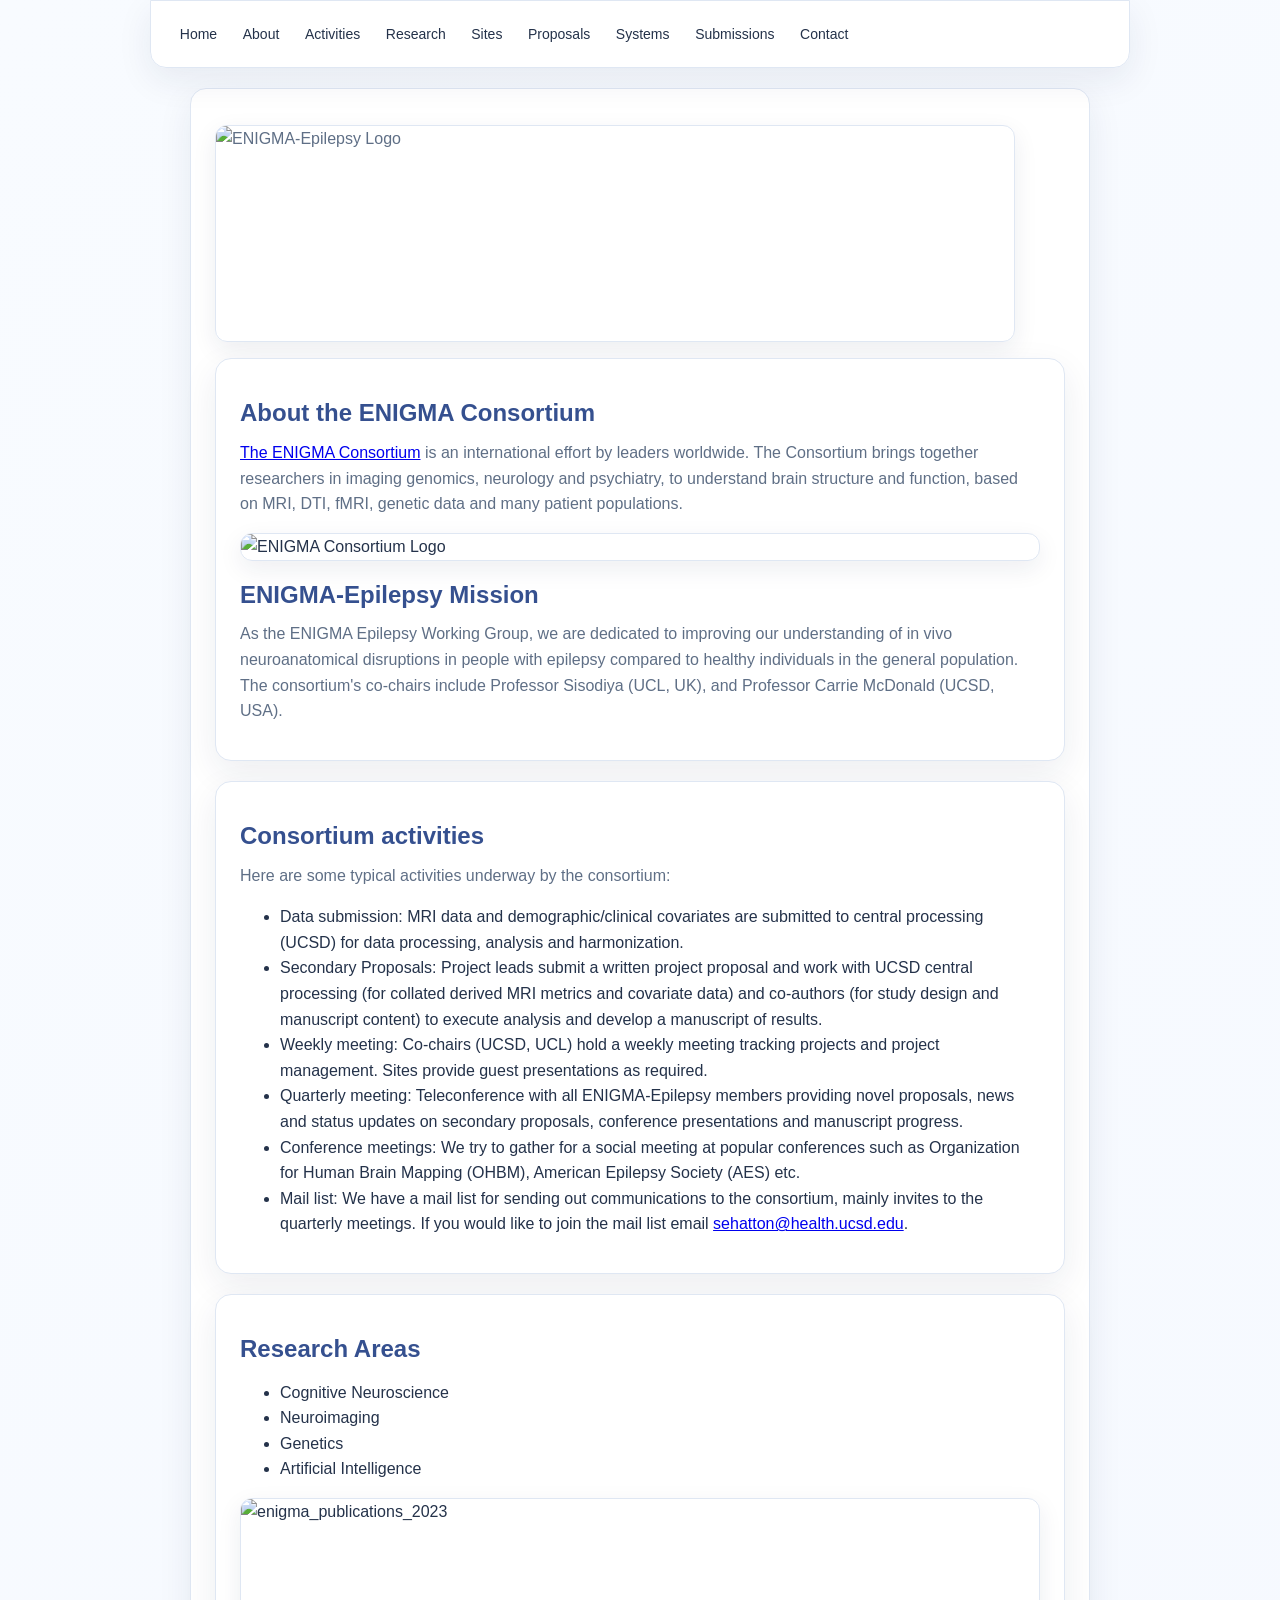
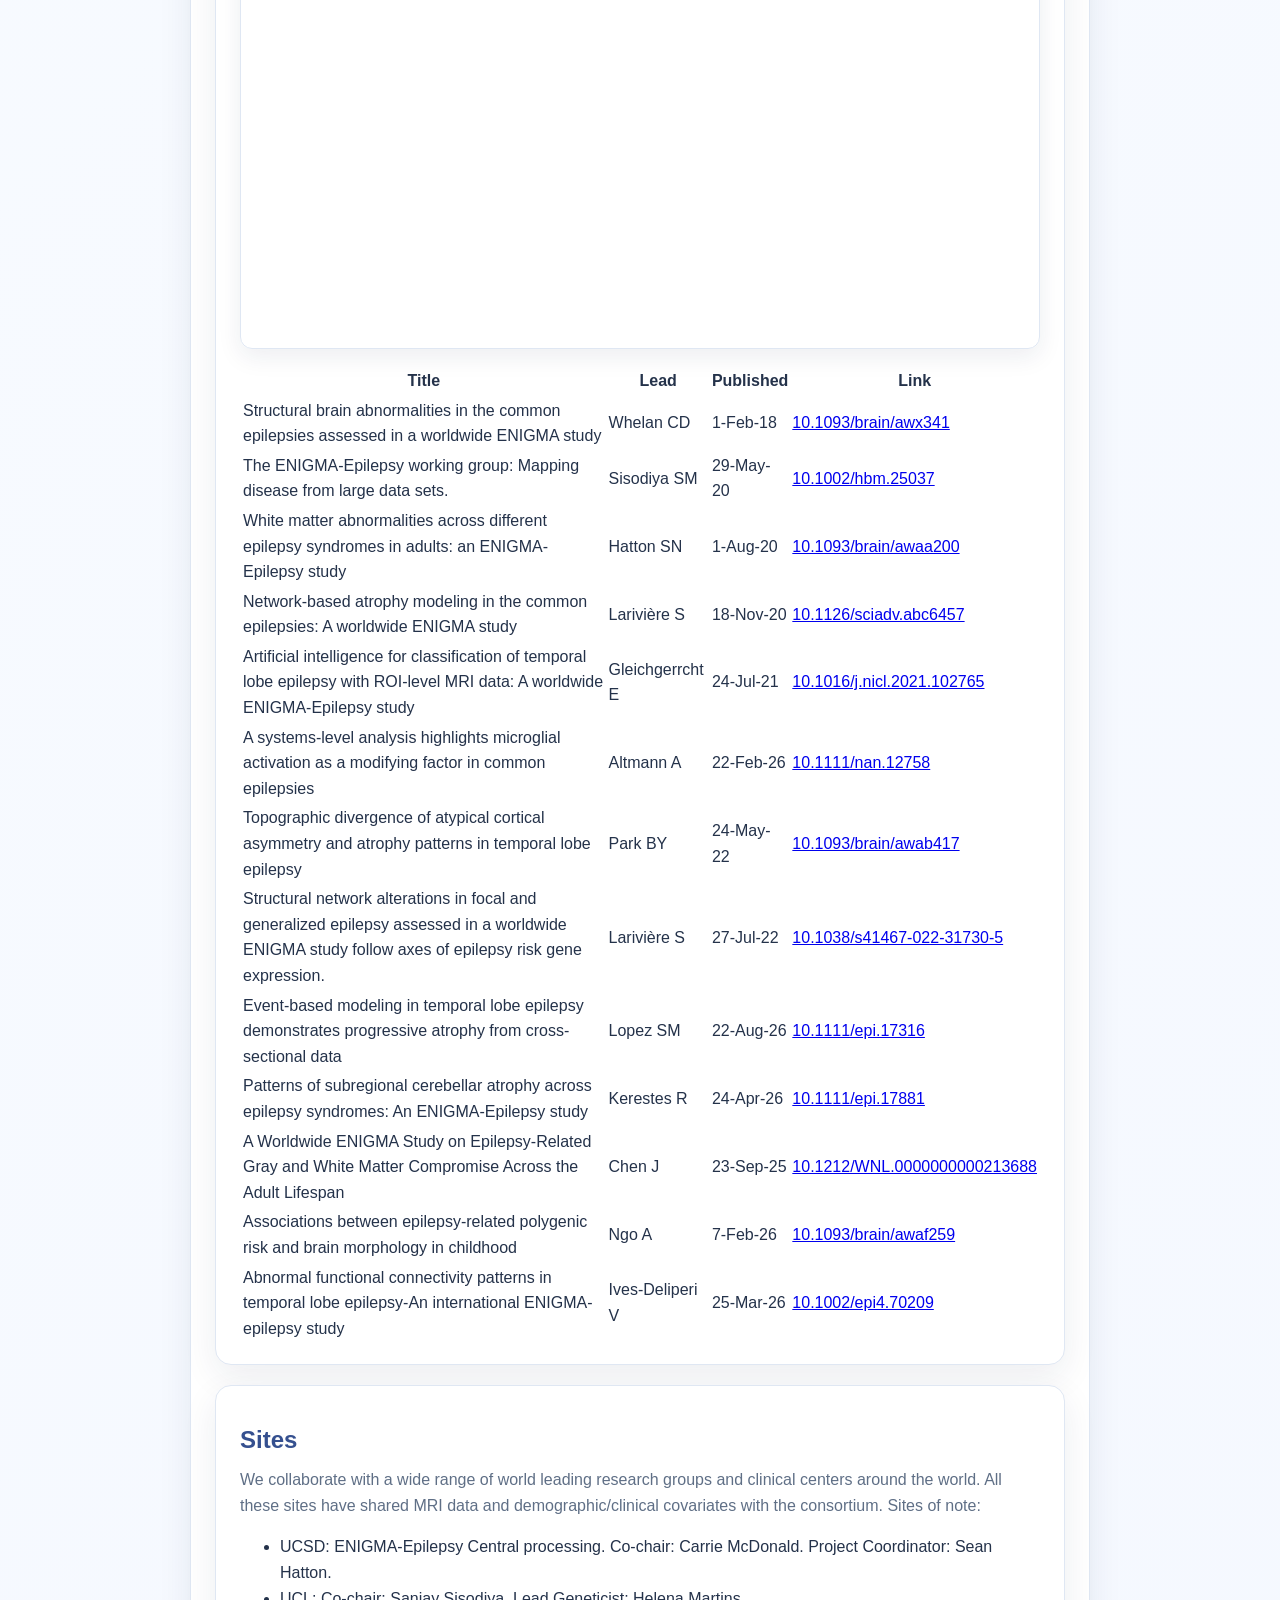
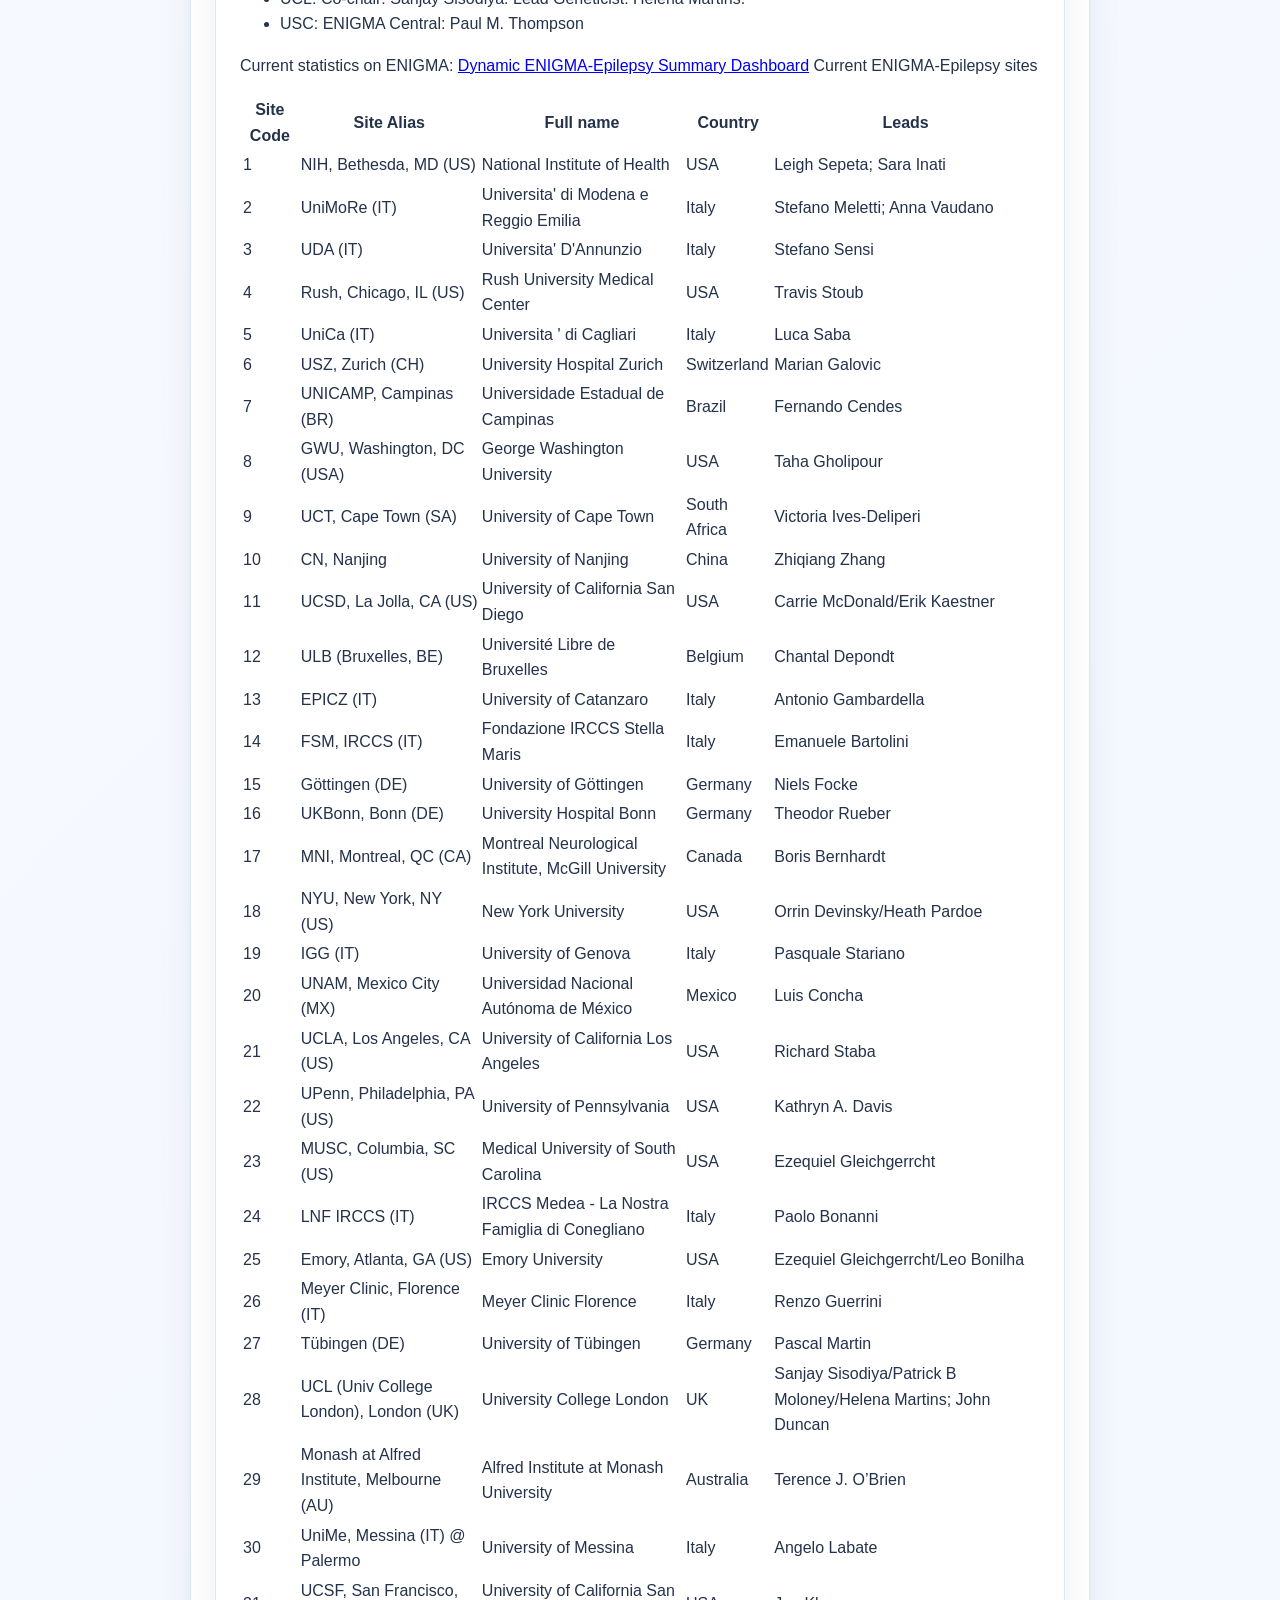
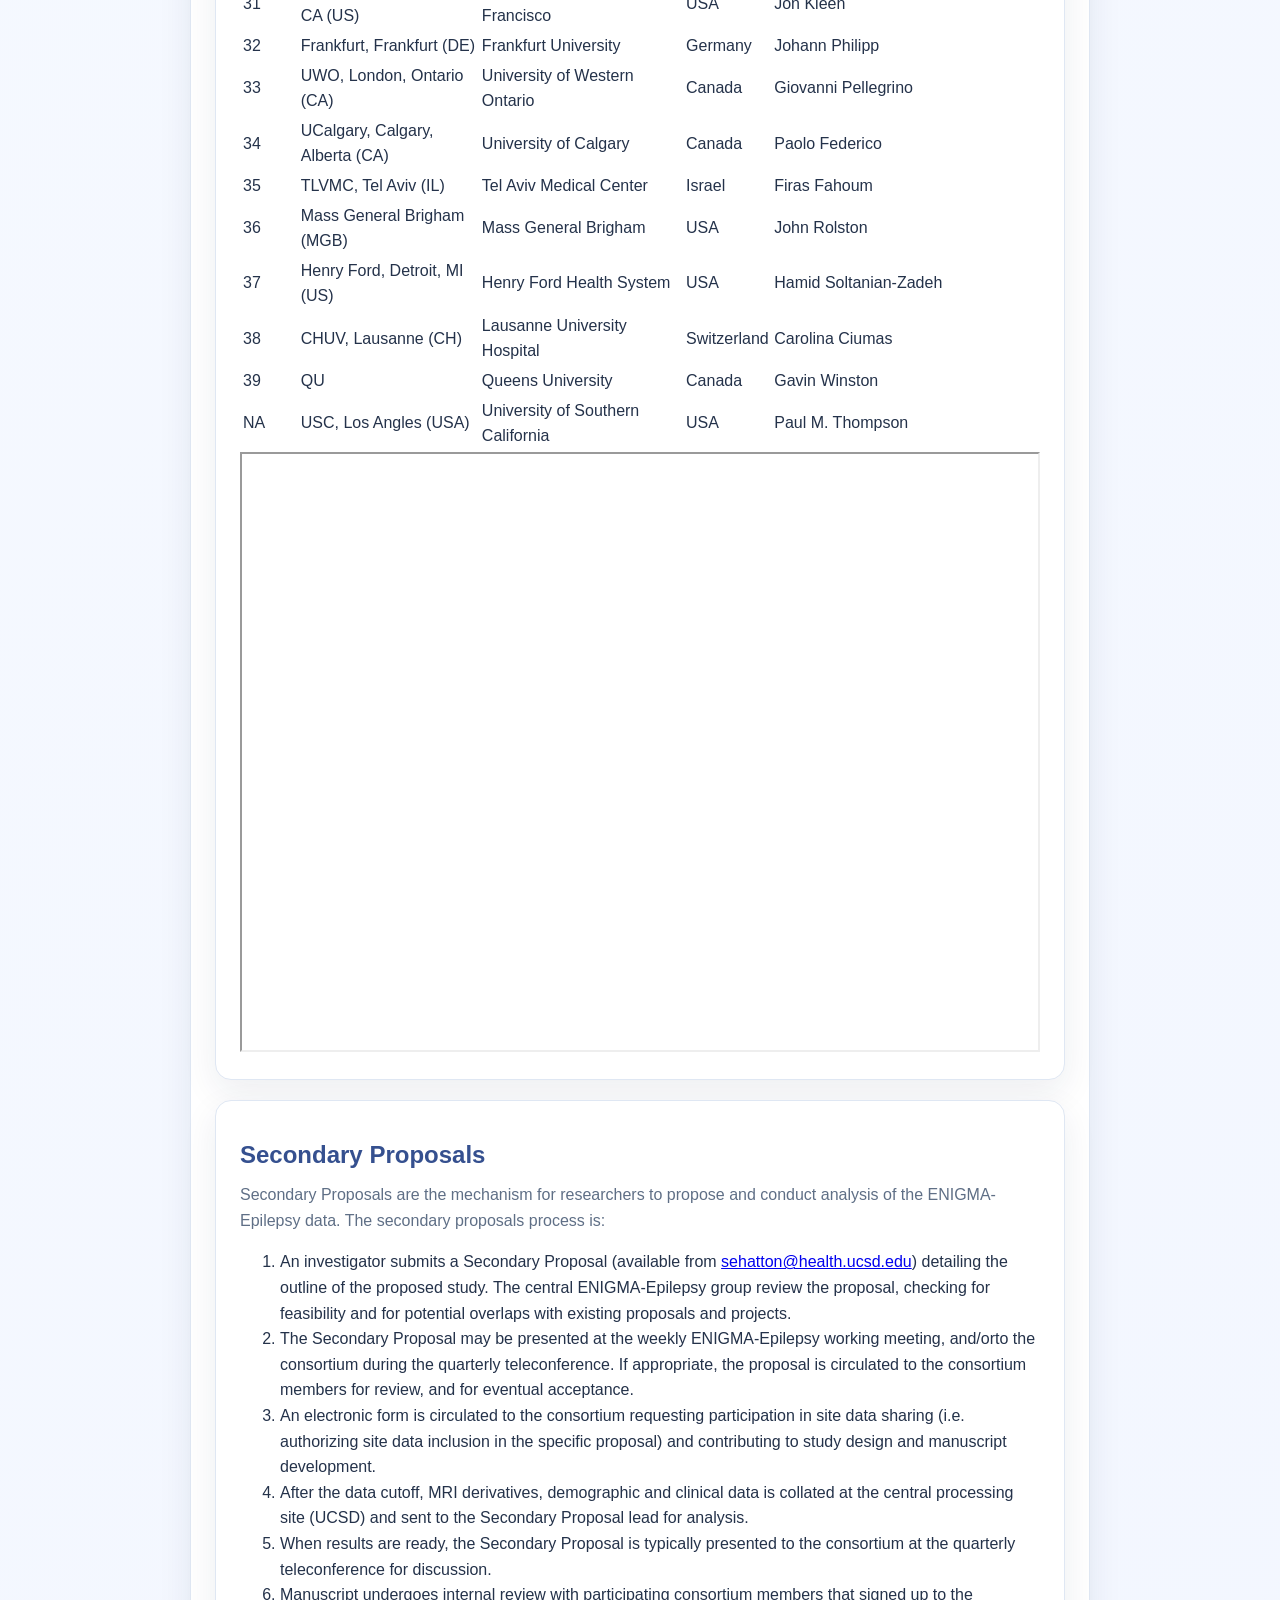
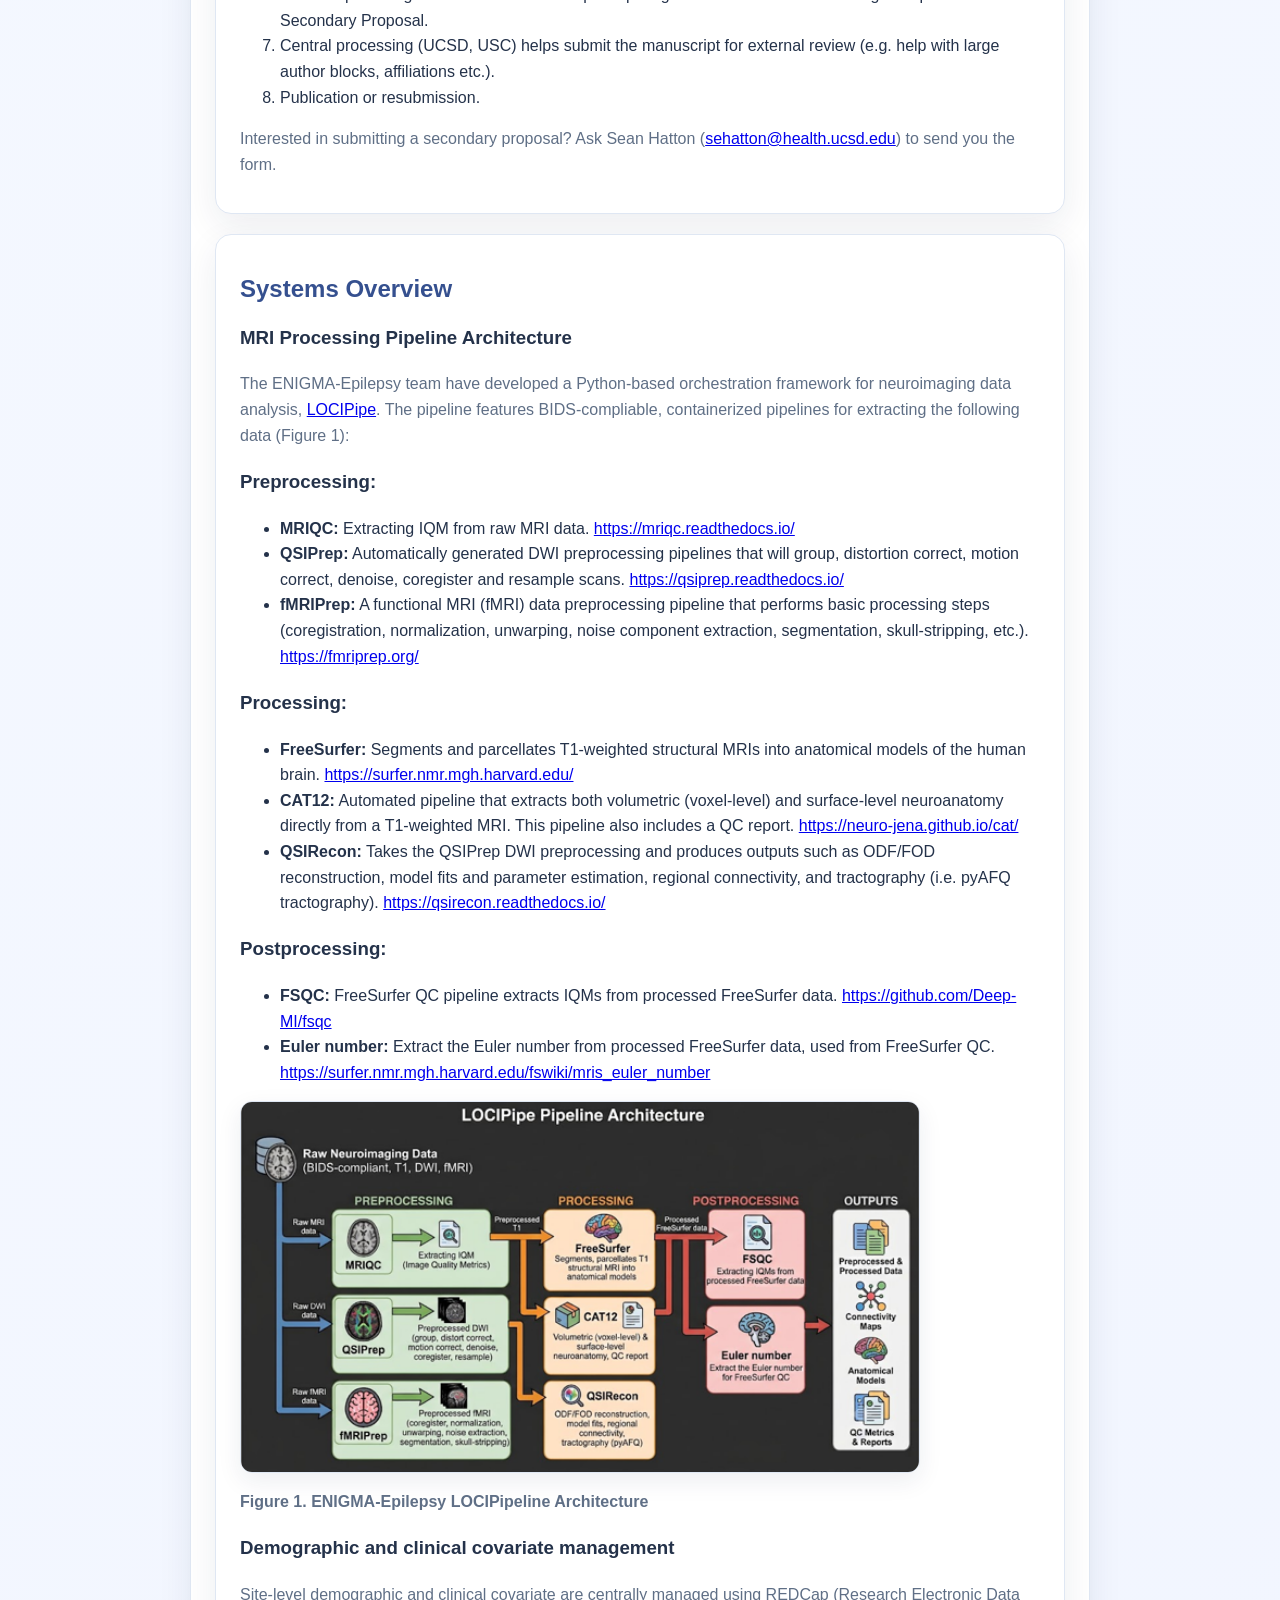
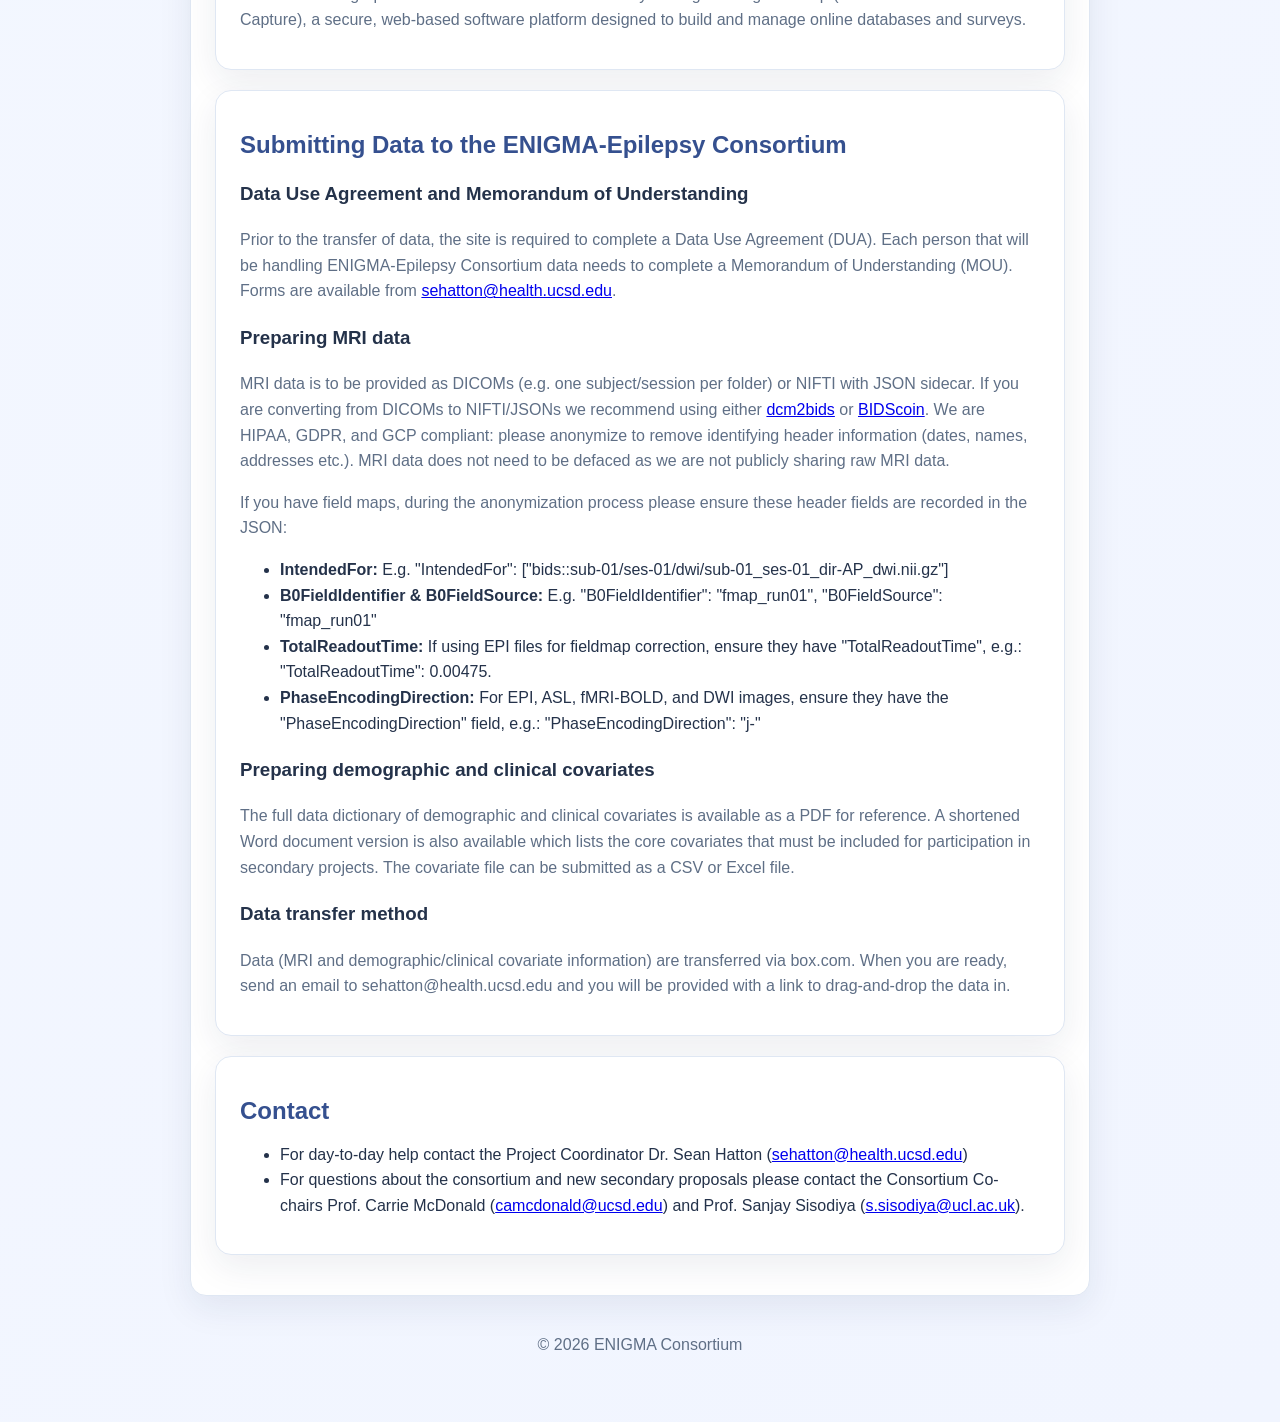
==== commit 98f23e76: "Update index.html Updated content" ====
--- a/index.html
+++ b/index.html
@@ -54,7 +54,7 @@
           to execute analysis and develop a manuscript of results.</li>
           <li>Weekly meeting: Co-chairs (UCSD, UCL) hold a weekly meeting tracking projects and project management. 
             Sites provide guest presentations as required.</li> 
-          <li>Quarterly meeting: Teleconference with all ENIGMA-Epilepsy members providing news and status updates on secondary proposals, 
+          <li>Quarterly meeting: Teleconference with all ENIGMA-Epilepsy members providing novel proposals, news and status updates on secondary proposals, 
             conference presentations and manuscript progress.</li>
           <li>Conference meetings: We try to gather for a social meeting at popular conferences such as Organization for 
             Human Brain Mapping (OHBM), American Epilepsy Society (AES) etc. </li>
@@ -171,8 +171,8 @@
         We collaborate with a wide range of world leading research groups and clinical centers around the world. 
         All these sites have shared MRI data and demographic/clinical covariates with the consortium. Sites of note: </p>
         <ul>
-        <li><a>UCSD: ENIGMA-Epilepsy Central processing. Co-chair Carrie McDonald. Project CSoordinator Sean Hatton.</a></li>
-        <li><a>UCL: Co-chair: Sanjay Sisodiya.
+        <li><a>UCSD: ENIGMA-Epilepsy Central processing. Co-chair: Carrie McDonald. Project Coordinator: Sean Hatton.</a></li>
+        <li><a>UCL: Co-chair: Sanjay Sisodiya. Lead Geneticist: Helena Martins.</a></li>
         <li><a>USC: ENIGMA Central: Paul M. Thompson</a></li>
       </ul>
         Current statistics on ENIGMA:
@@ -384,7 +384,7 @@
           <td>UCL (Univ College London), London (UK)</td>
           <td>University College London</td>
           <td>UK</td>
-          <td>Sanjay Sisodiya/Patrick B Moloney; John Duncan</td>
+          <td>Sanjay Sisodiya/Patrick B Moloney/Helena Martins; John Duncan</td>
         </tr>
         <tr>
           <td>29</td>
@@ -477,11 +477,13 @@
 
     <section id="secondary_proposals">
       <h2>Secondary Proposals</h2>
-      <p>Secondary Proposals are where sites can propose and conduct analysis of the ENIGMA-Epilepsy data. 
+      <p>Secondary Proposals are the mechanism for researchers to propose and conduct analysis of the ENIGMA-Epilepsy data. 
         The secondary proposals process is:</p>
       <ol>
-        <li>An investigator submits a Secondary Proposal (available from <a href="mailto:sehatton@health.ucsd.edu">sehatton@health.ucsd.edu</a>) detailing the outline of the proposed study.</li>
-        <li>The Secondary Proposal may be presented to the consortium during the quarterly teleconference. The proposal is circulated to the consortium members for review.</li>
+        <li>An investigator submits a Secondary Proposal (available from <a href="mailto:sehatton@health.ucsd.edu">sehatton@health.ucsd.edu</a>) detailing the outline of the proposed study.
+        The central ENIGMA-Epilepsy group review the proposal, checking for feasibility and for potential overlaps with existing proposals and projects.</li>
+        <li>The Secondary Proposal may be presented at the weekly ENIGMA-Epilepsy working meeting, and/orto the consortium during the quarterly teleconference. 
+          If appropriate, the proposal is circulated to the consortium members for review, and for eventual acceptance.</li>
         <li>An electronic form is circulated to the consortium requesting participation in site data sharing (i.e. authorizing site data inclusion in the specific proposal) and contributing to study design and manuscript development.</li>
         <li>After the data cutoff, MRI derivatives, demographic and clinical data is collated at the central processing site (UCSD) and sent to the Secondary Proposal lead for analysis.</li>
         <li>When results are ready, the Secondary Proposal is typically presented to the consortium at the quarterly teleconference for discussion.</li>
@@ -489,6 +491,7 @@
         <li>Central processing (UCSD, USC) helps submit the manuscript for external review (e.g. help with large author blocks, affiliations etc.).</li>
         <li>Publication or resubmission.</li>
       </ol>
+      <p>Interested in submitting a secondary proposal? Ask Sean Hatton (<a href="mailto:sehatton@health.ucsd.edu">sehatton@health.ucsd.edu</a>) to send you the form. </p>
     </section>
 
     <section id="systems_overview">
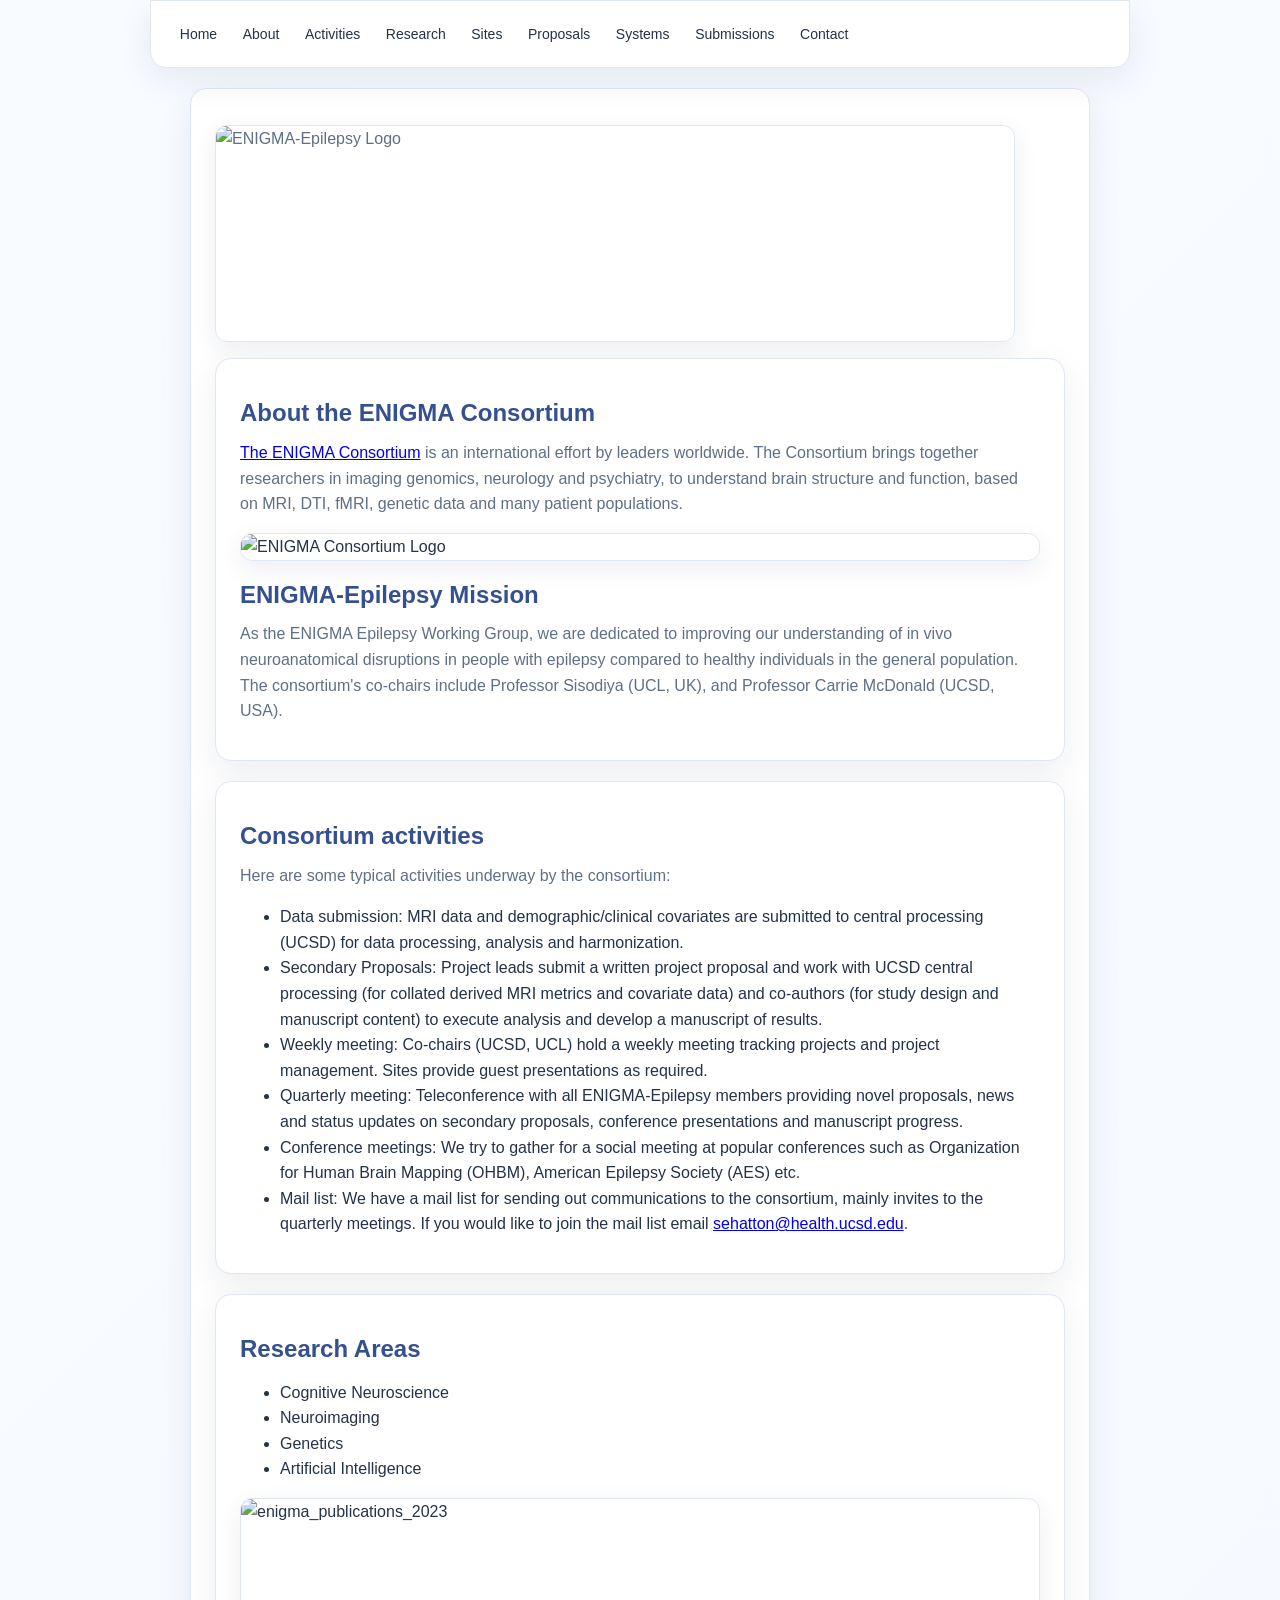
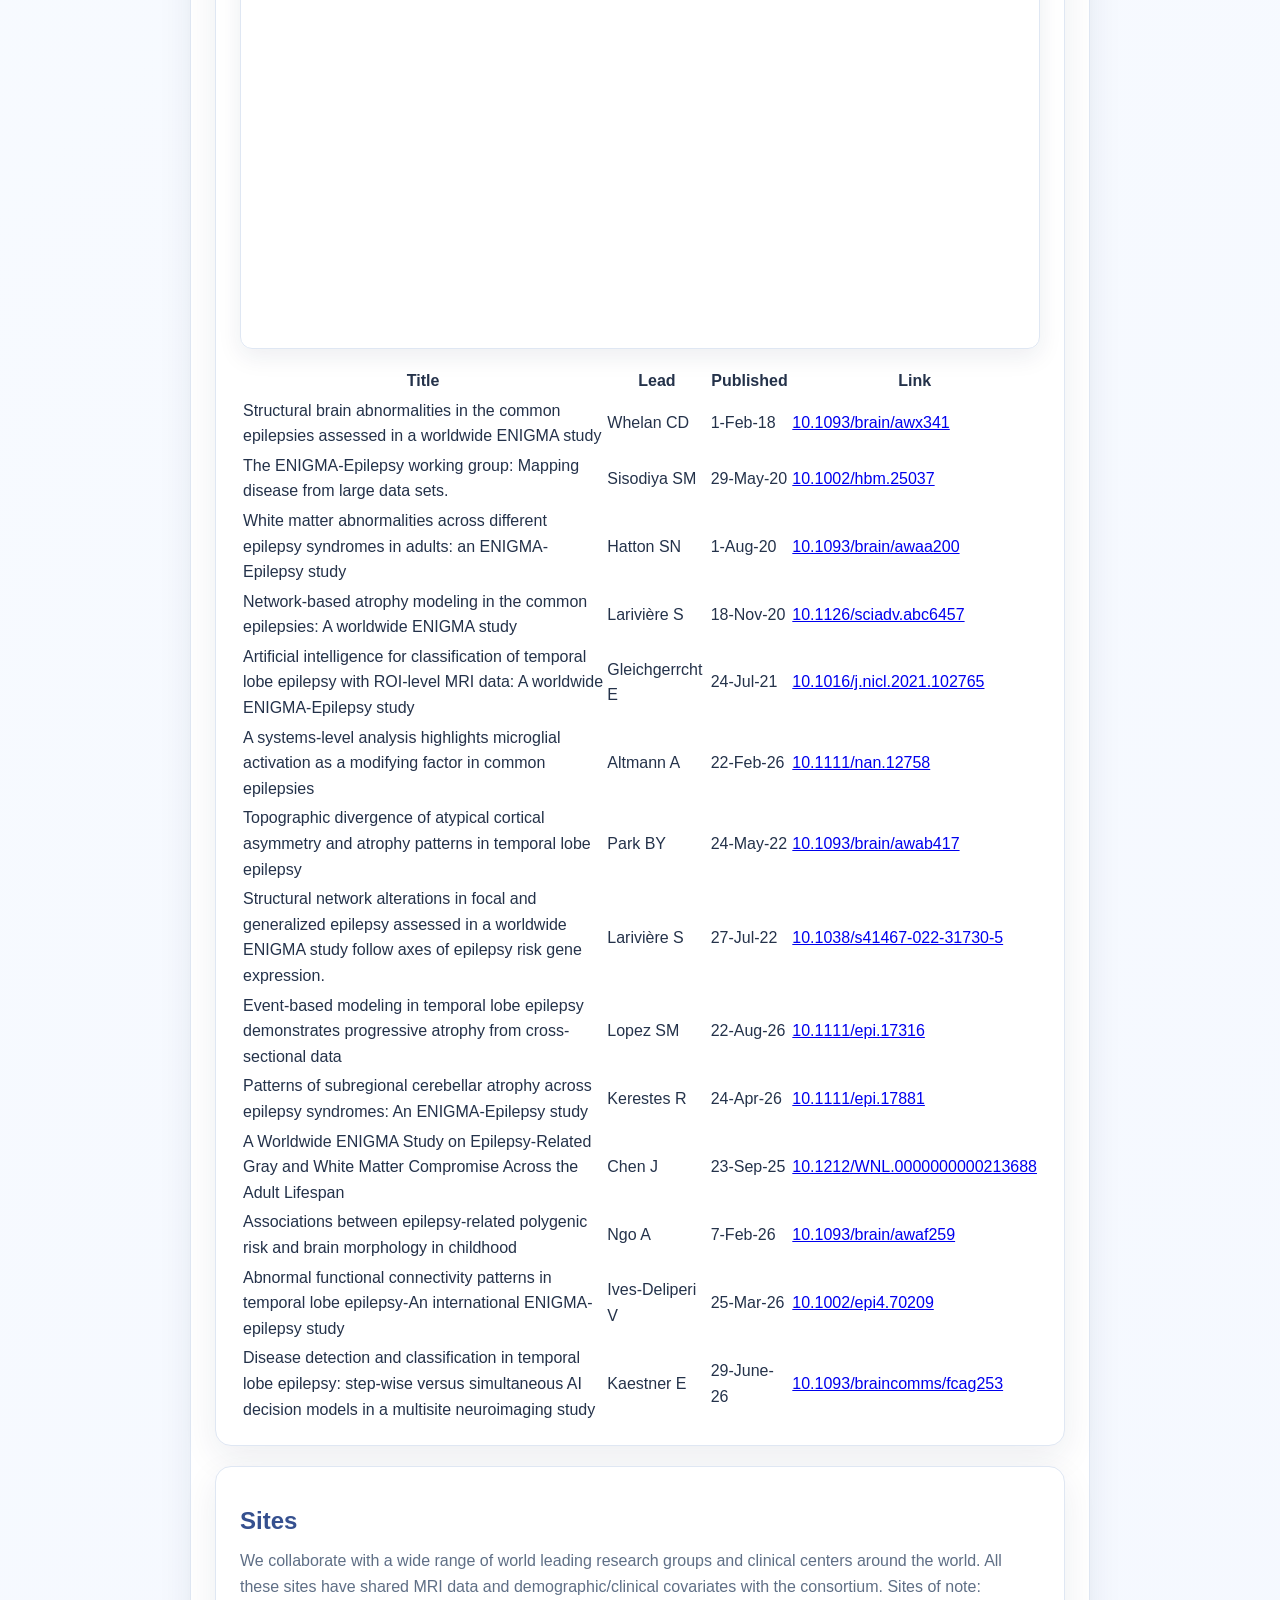
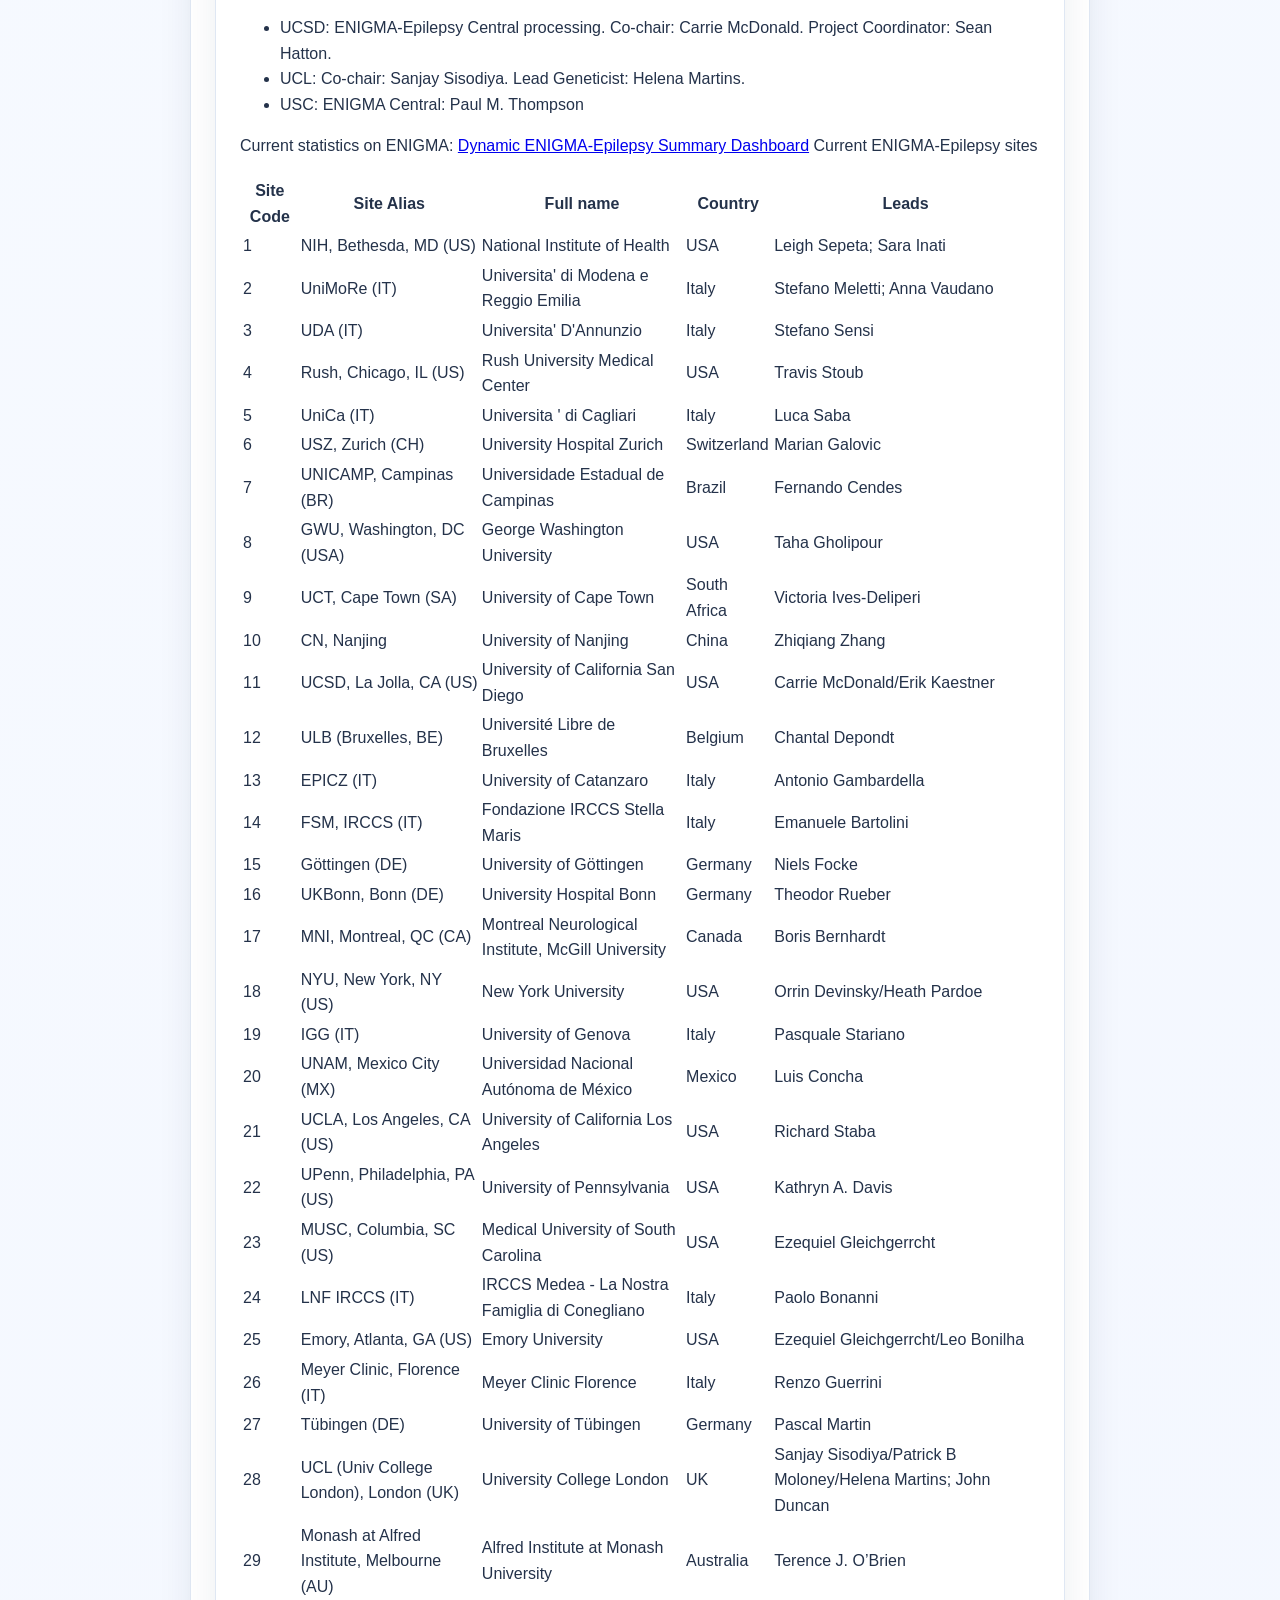
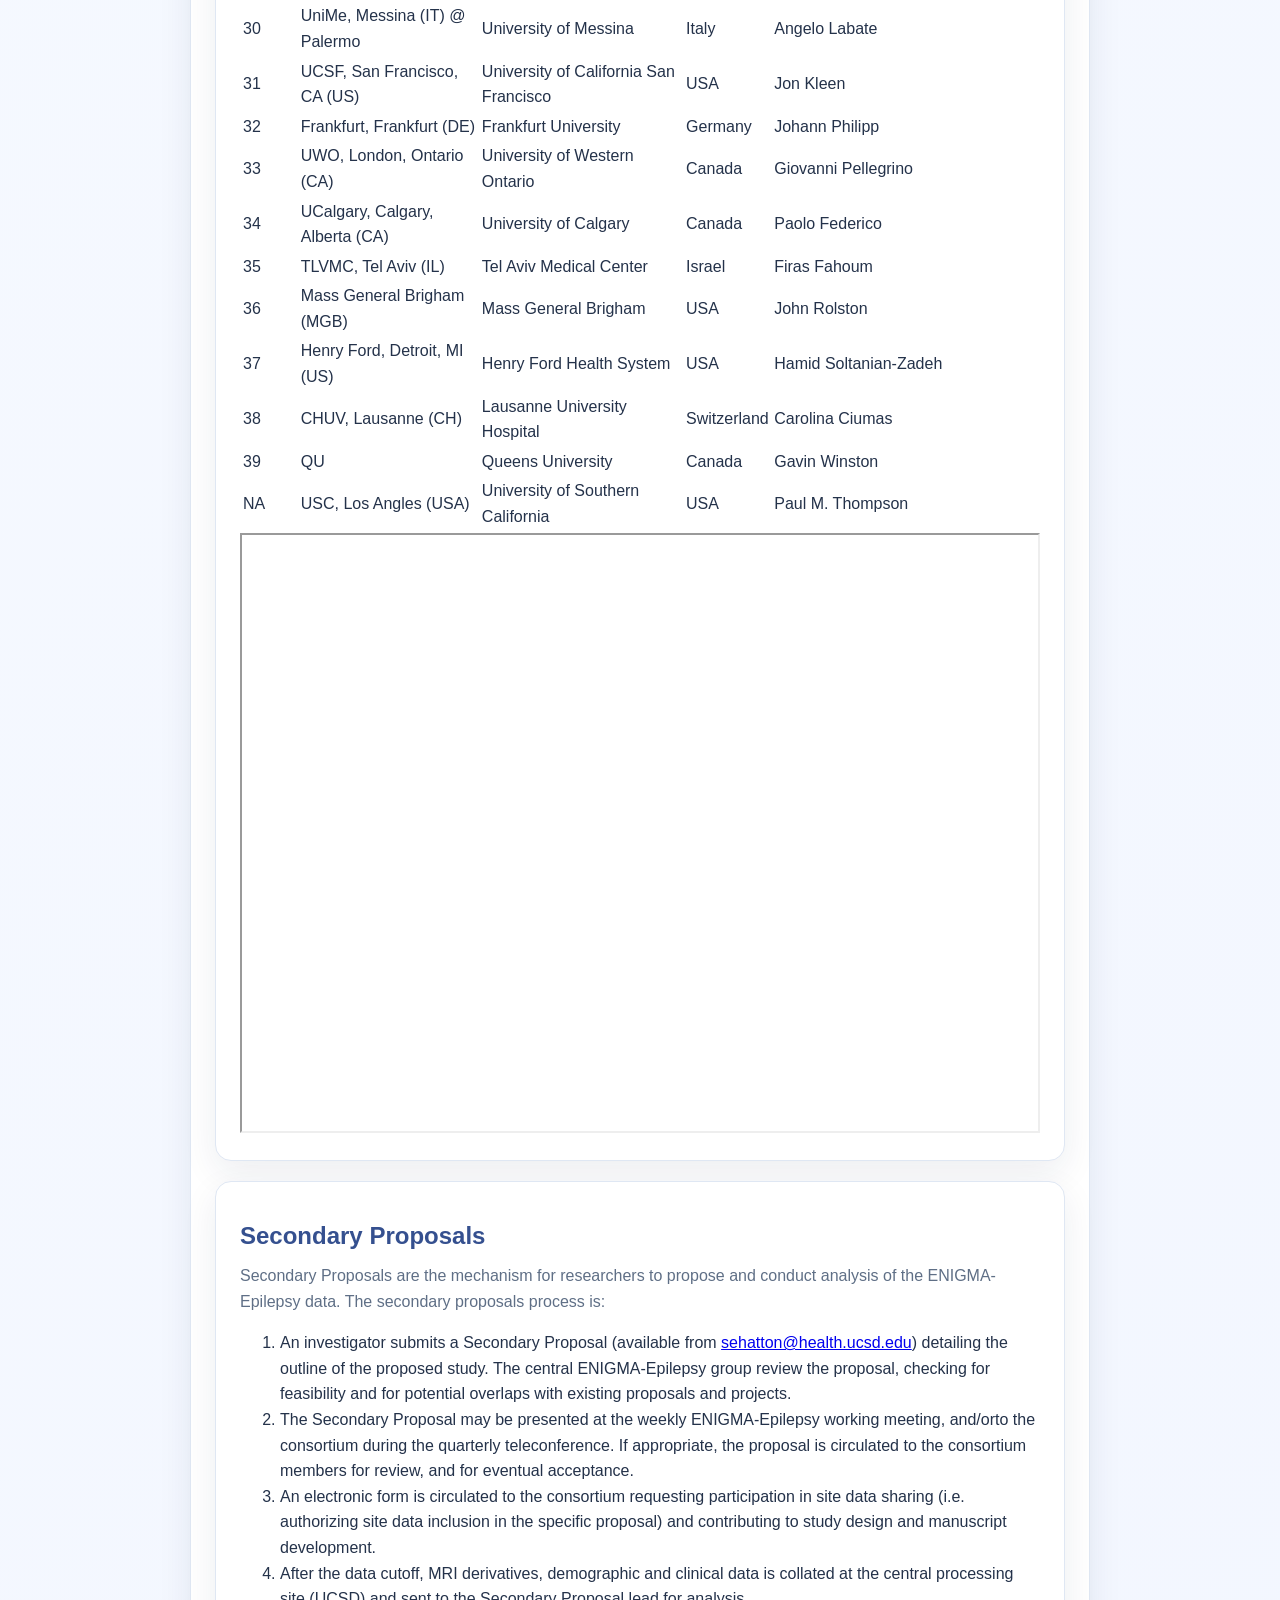
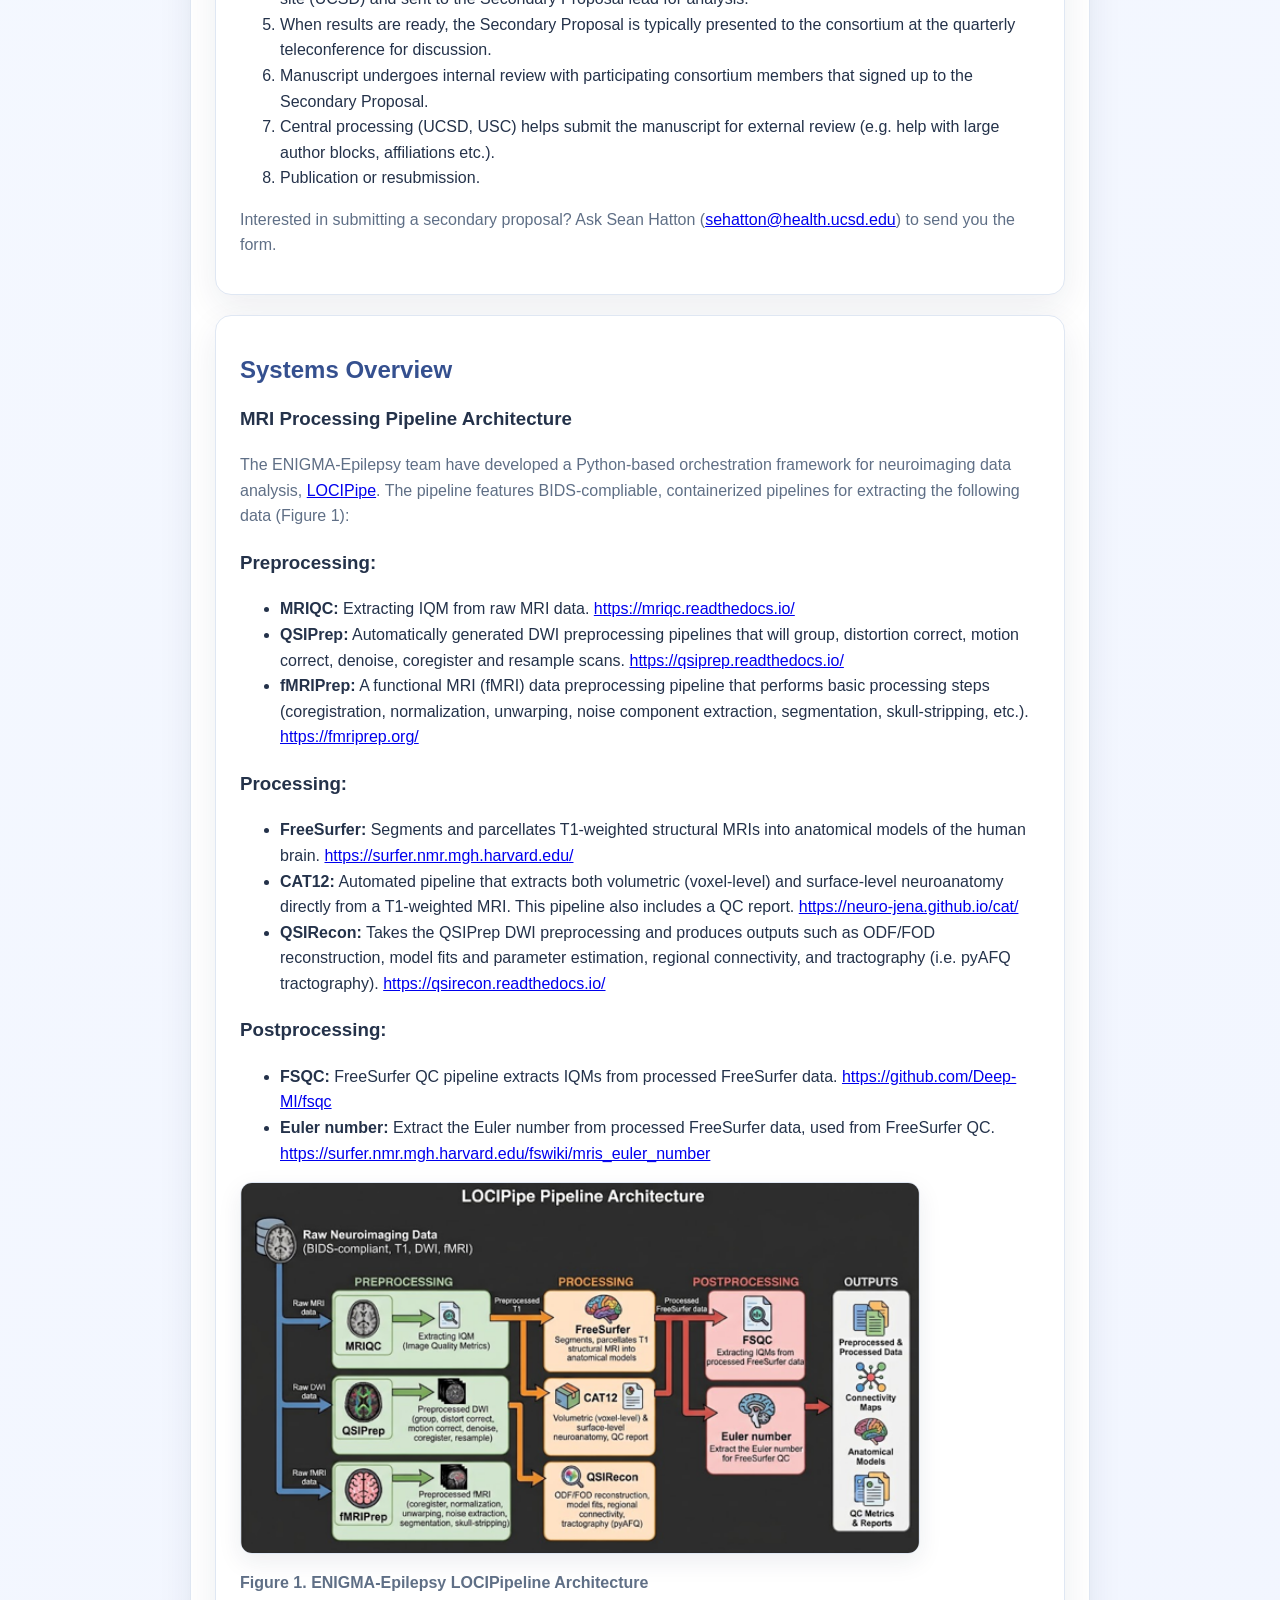
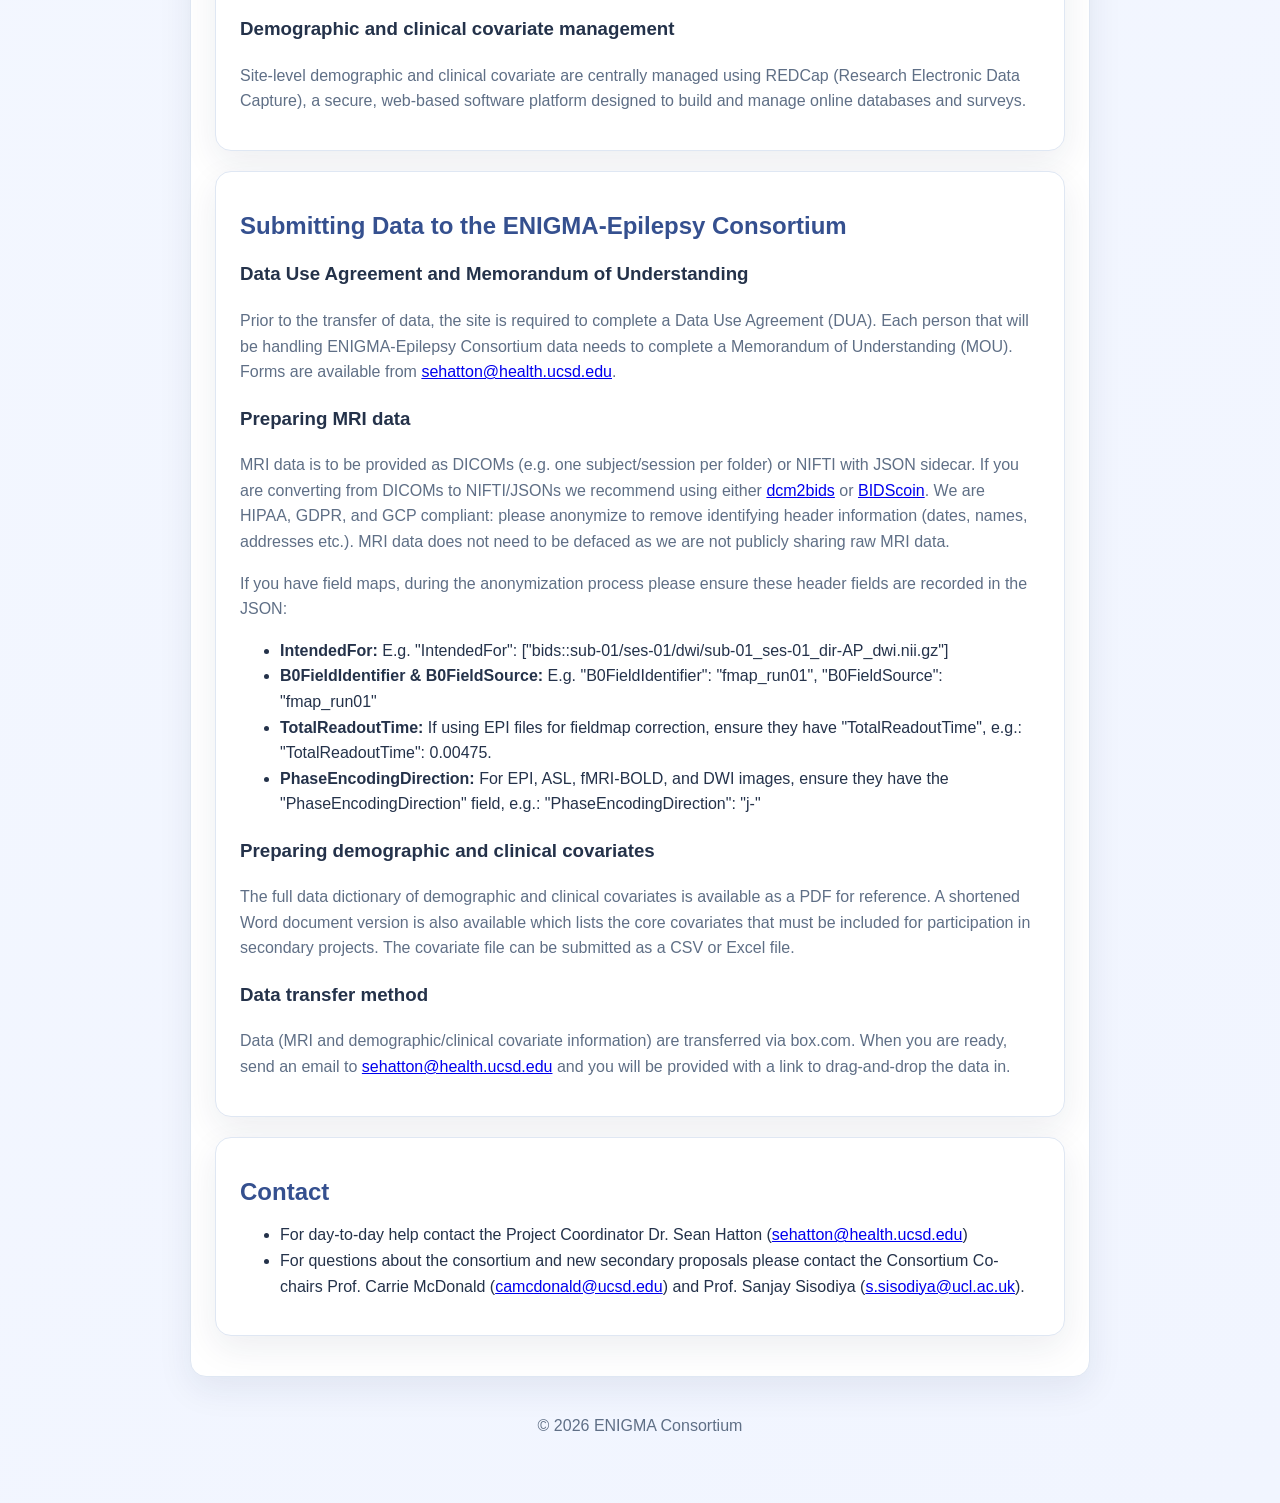
==== commit 95294781: "Link improvement, new publication Corrected link target bahavior, added new publication, minor edits" ====
--- a/index.html
+++ b/index.html
@@ -1,7 +1,6 @@
 <!DOCTYPE html>
 <html lang="en">
 <head>
-  <base target="_blank" rel="noopener noreferrer">
   <meta charset="UTF-8">
   <meta name="viewport" content="width=device-width, initial-scale=1.0">
   <title>ENIGMA-Epilepsy Consortium</title>
@@ -87,79 +86,85 @@
           <td>Structural brain abnormalities in the common epilepsies assessed in a worldwide ENIGMA study</td>
           <td>Whelan CD</td>
           <td>1-Feb-18</td>
-          <td><a href="https://doi.org/10.1093/brain/awx341">10.1093/brain/awx341</a></td>
+          <td><a target="_blank" rel="noopener noreferrer" href="https://doi.org/10.1093/brain/awx341">10.1093/brain/awx341</a></td>
         </tr>
         <tr>
           <td>The ENIGMA-Epilepsy working group: Mapping disease from large data sets.</td>
           <td>Sisodiya SM</td>
           <td>29-May-20</td>
-          <td><a href="https://doi.org/10.1002/hbm.25037">10.1002/hbm.25037</a></td>
+          <td><a target="_blank" rel="noopener noreferrer" href="https://doi.org/10.1002/hbm.25037">10.1002/hbm.25037</a></td>
         </tr>
         <tr>
           <td>White matter abnormalities across different epilepsy syndromes in adults: an ENIGMA-Epilepsy study</td>
           <td>Hatton SN</td>
           <td>1-Aug-20</td>
-          <td><a href="https://doi.org/10.1093/brain/awaa200">10.1093/brain/awaa200</a></td>
+          <td><a target="_blank" rel="noopener noreferrer" href="https://doi.org/10.1093/brain/awaa200">10.1093/brain/awaa200</a></td>
         </tr>
         <tr>
           <td>Network-based atrophy modeling in the common epilepsies: A worldwide ENIGMA study</td>
           <td>Larivière S</td>
           <td>18-Nov-20</td>
-          <td><a href="https://doi.org/10.1126/sciadv.abc6457">10.1126/sciadv.abc6457</a></td>
+          <td><a target="_blank" rel="noopener noreferrer" href="https://doi.org/10.1126/sciadv.abc6457">10.1126/sciadv.abc6457</a></td>
         </tr>
         <tr>
           <td>Artificial intelligence for classification of temporal lobe epilepsy with ROI-level MRI data: A worldwide ENIGMA-Epilepsy study</td>
           <td>Gleichgerrcht E</td>
           <td>24-Jul-21</td>
-          <td><a href="https://doi.org/10.1016/j.nicl.2021.102765">10.1016/j.nicl.2021.102765</a></td>
+          <td><a target="_blank" rel="noopener noreferrer" href="https://doi.org/10.1016/j.nicl.2021.102765">10.1016/j.nicl.2021.102765</a></td>
         </tr>
         <tr>
           <td>A systems-level analysis highlights microglial activation as a modifying factor in common epilepsies</td>
           <td>Altmann A</td>
           <td>22-Feb-26</td>
-          <td><a href="https://doi.org/10.1111/nan.12758">10.1111/nan.12758</a></td>
+          <td><a target="_blank" rel="noopener noreferrer" href="https://doi.org/10.1111/nan.12758">10.1111/nan.12758</a></td>
         </tr>
         <tr>
           <td>Topographic divergence of atypical cortical asymmetry and atrophy patterns in temporal lobe epilepsy</td>
           <td>Park BY</td>
           <td>24-May-22</td>
-          <td><a href="https://doi.org/10.1093/brain/awab417">10.1093/brain/awab417</a></td>
+          <td><a target="_blank" rel="noopener noreferrer" href="https://doi.org/10.1093/brain/awab417">10.1093/brain/awab417</a></td>
         </tr>
         <tr>
           <td>Structural network alterations in focal and generalized epilepsy assessed in a worldwide ENIGMA study follow axes of epilepsy risk gene expression.</td>
           <td>Larivière S</td>
           <td>27-Jul-22</td>
-          <td><a href="https://doi.org/10.1038/s41467-022-31730-5">10.1038/s41467-022-31730-5</a></td>
+          <td><a target="_blank" rel="noopener noreferrer" href="https://doi.org/10.1038/s41467-022-31730-5">10.1038/s41467-022-31730-5</a></td>
         </tr>
         <tr>
           <td>Event-based modeling in temporal lobe epilepsy demonstrates progressive atrophy from cross-sectional data</td>
           <td>Lopez SM</td>
           <td>22-Aug-26</td>
-          <td><a href="https://doi.org/10.1111/epi.17316">10.1111/epi.17316</a></td>
+          <td><a target="_blank" rel="noopener noreferrer" href="https://doi.org/10.1111/epi.17316">10.1111/epi.17316</a></td>
         </tr>
         <tr>
           <td>Patterns of subregional cerebellar atrophy across epilepsy syndromes: An ENIGMA-Epilepsy study</td>
           <td>Kerestes R</td>
           <td>24-Apr-26</td>
-          <td><a href="https://doi.org/10.1111/epi.17881">10.1111/epi.17881</a></td>
+          <td><a target="_blank" rel="noopener noreferrer" href="https://doi.org/10.1111/epi.17881">10.1111/epi.17881</a></td>
         </tr>
         <tr>
           <td>A Worldwide ENIGMA Study on Epilepsy-Related Gray and White Matter Compromise Across the Adult Lifespan</td>
           <td>Chen J</td>
           <td>23-Sep-25</td>
-          <td><a href="https://doi.org/10.1212/WNL.0000000000213688">10.1212/WNL.0000000000213688</a></td>
+          <td><a target="_blank" rel="noopener noreferrer" href="https://doi.org/10.1212/WNL.0000000000213688">10.1212/WNL.0000000000213688</a></td>
         </tr>
         <tr>
           <td>Associations between epilepsy-related polygenic risk and brain morphology in childhood</td>
           <td>Ngo A</td>
           <td>7-Feb-26</td>
-          <td><a href="https://doi.org/10.1093/brain/awaf259">10.1093/brain/awaf259</a></td>
+          <td><a target="_blank" rel="noopener noreferrer" href="https://doi.org/10.1093/brain/awaf259">10.1093/brain/awaf259</a></td>
         </tr>
         <tr>
           <td>Abnormal functional connectivity patterns in temporal lobe epilepsy-An international ENIGMA-epilepsy study</td>
           <td>Ives-Deliperi V</td>
           <td>25-Mar-26</td>
-          <td><a href="https://doi.org/10.1002/epi4.70209">10.1002/epi4.70209</a></td>
+          <td><a target="_blank" rel="noopener noreferrer" href="https://doi.org/10.1002/epi4.70209">10.1002/epi4.70209</a></td>
+        </tr>
+        <tr>
+          <td>Disease detection and classification in temporal lobe epilepsy: step-wise versus simultaneous AI decision models in a multisite neuroimaging study</td>
+          <td>Kaestner E</td>
+          <td>29-June-26</td>
+          <td><a target="_blank" rel="noopener noreferrer" href="https://doi.org/10.1093/braincomms/fcag253">10.1093/braincomms/fcag253</a></td>
         </tr>
       </tbody>
     </table>
@@ -567,7 +572,7 @@
 
     <h3>Data transfer method</h3>
     <p>Data (MRI and demographic/clinical covariate information) are transferred via box.com. When you are ready, send an email 
-      to <a href="mailto:sehatton@health.ucsd.edu"></a>sehatton@health.ucsd.edu</a> and you will be provided with a link to drag-and-drop the data in.</p>
+      to <a href="mailto:sehatton@health.ucsd.edu">sehatton@health.ucsd.edu</a> and you will be provided with a link to drag-and-drop the data in.</p>
     </section>
 
     <section id="contact">
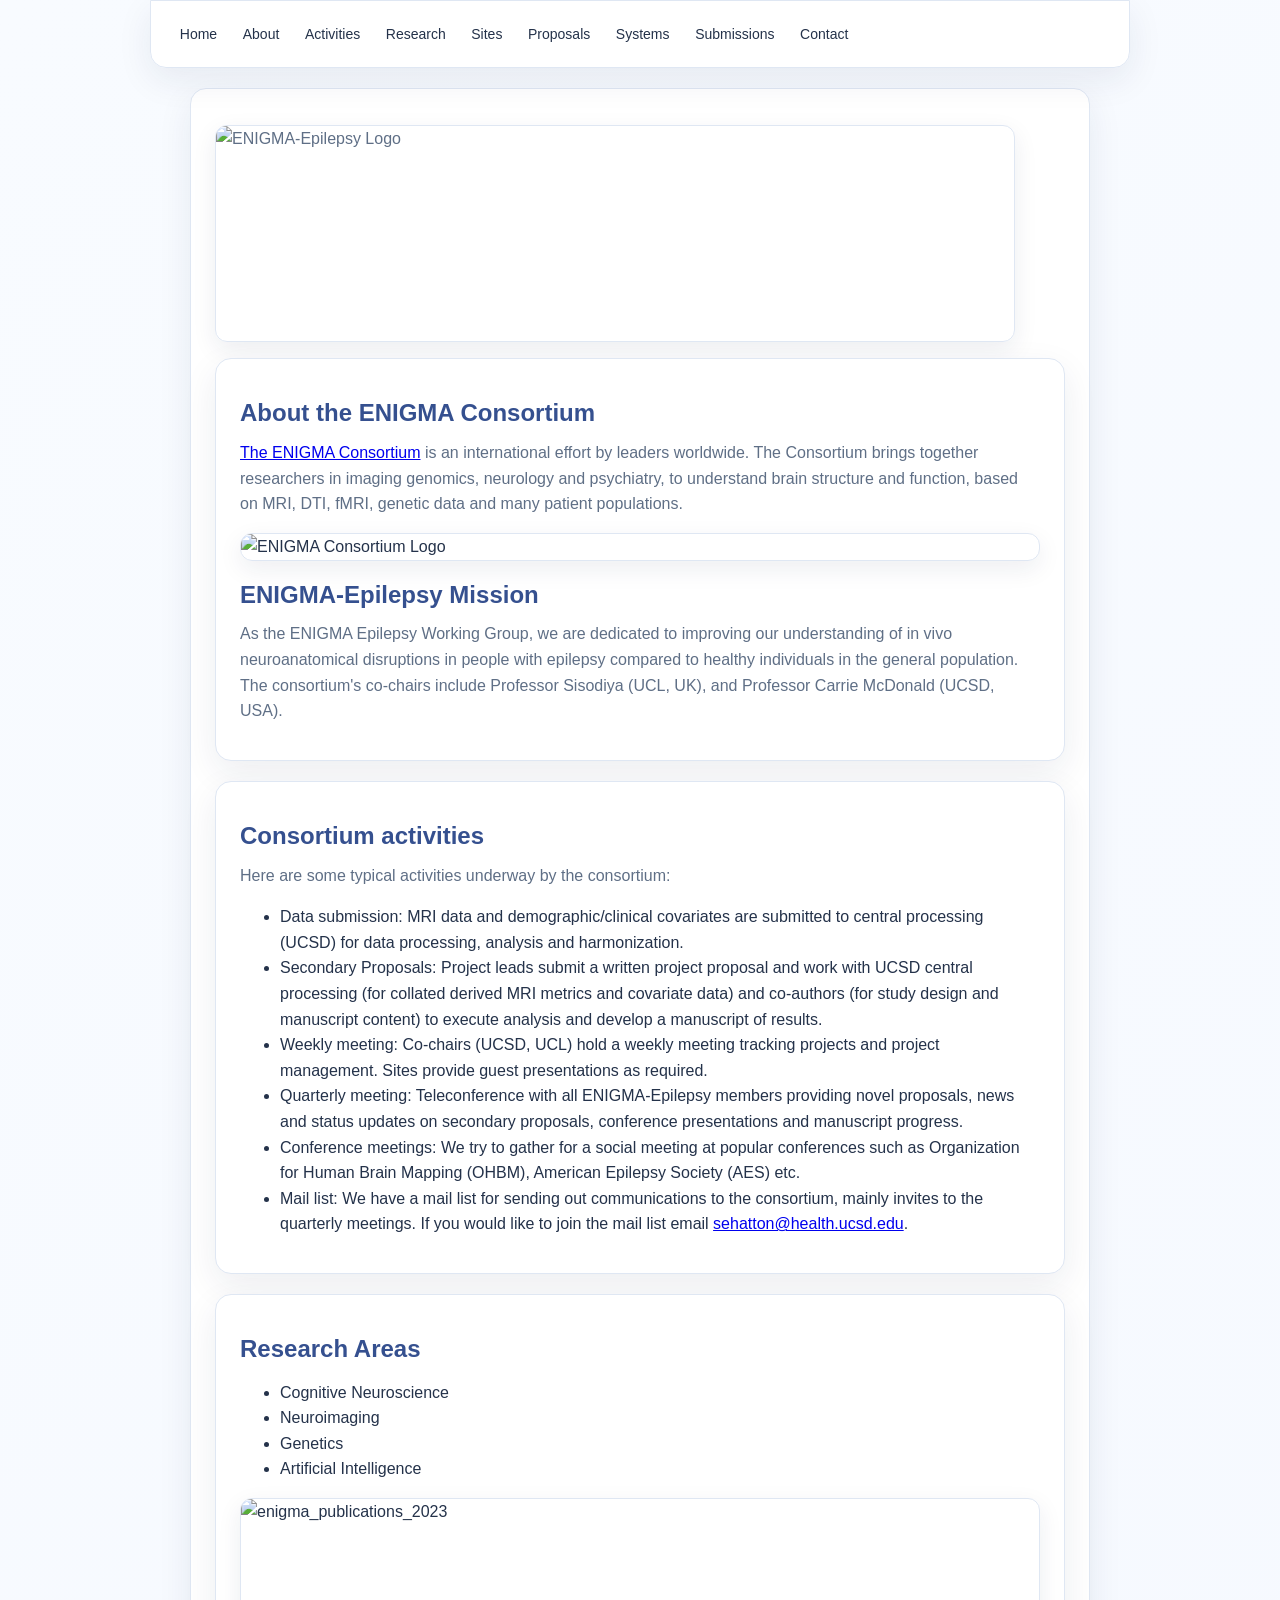
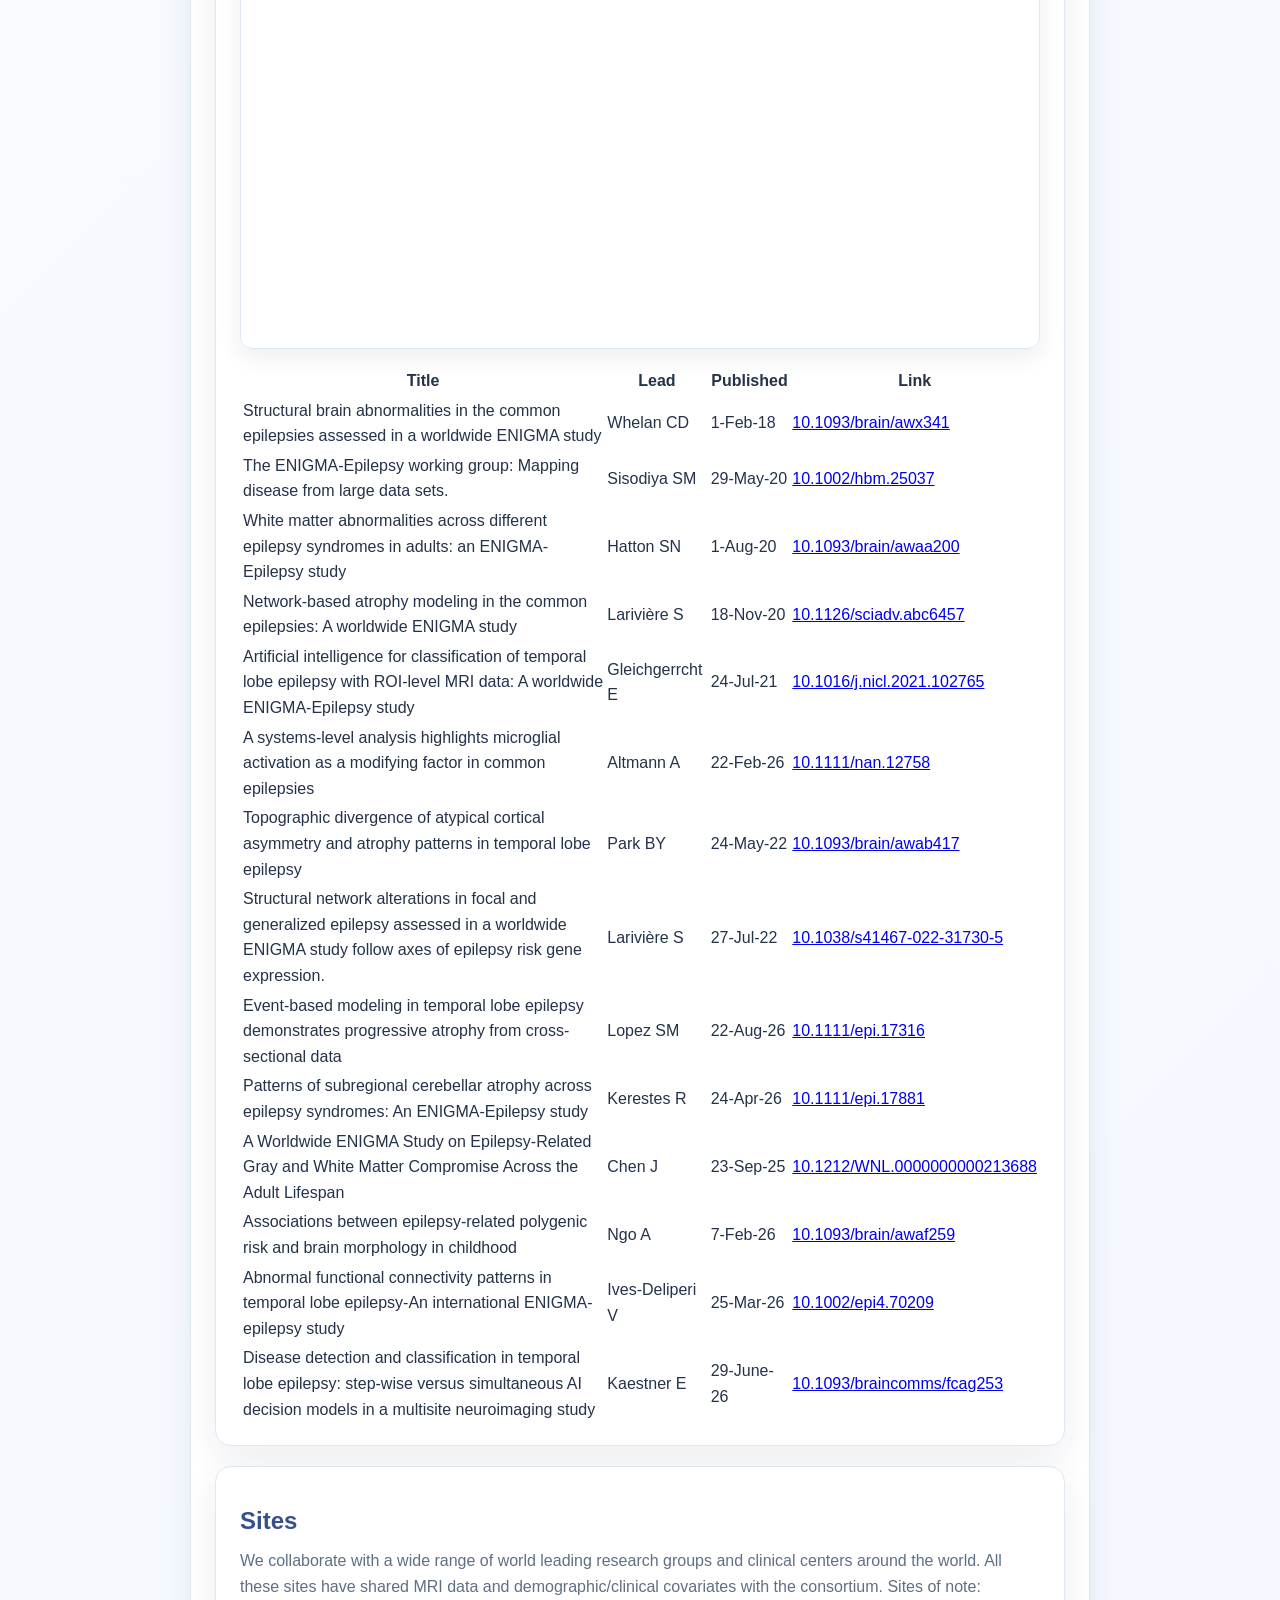
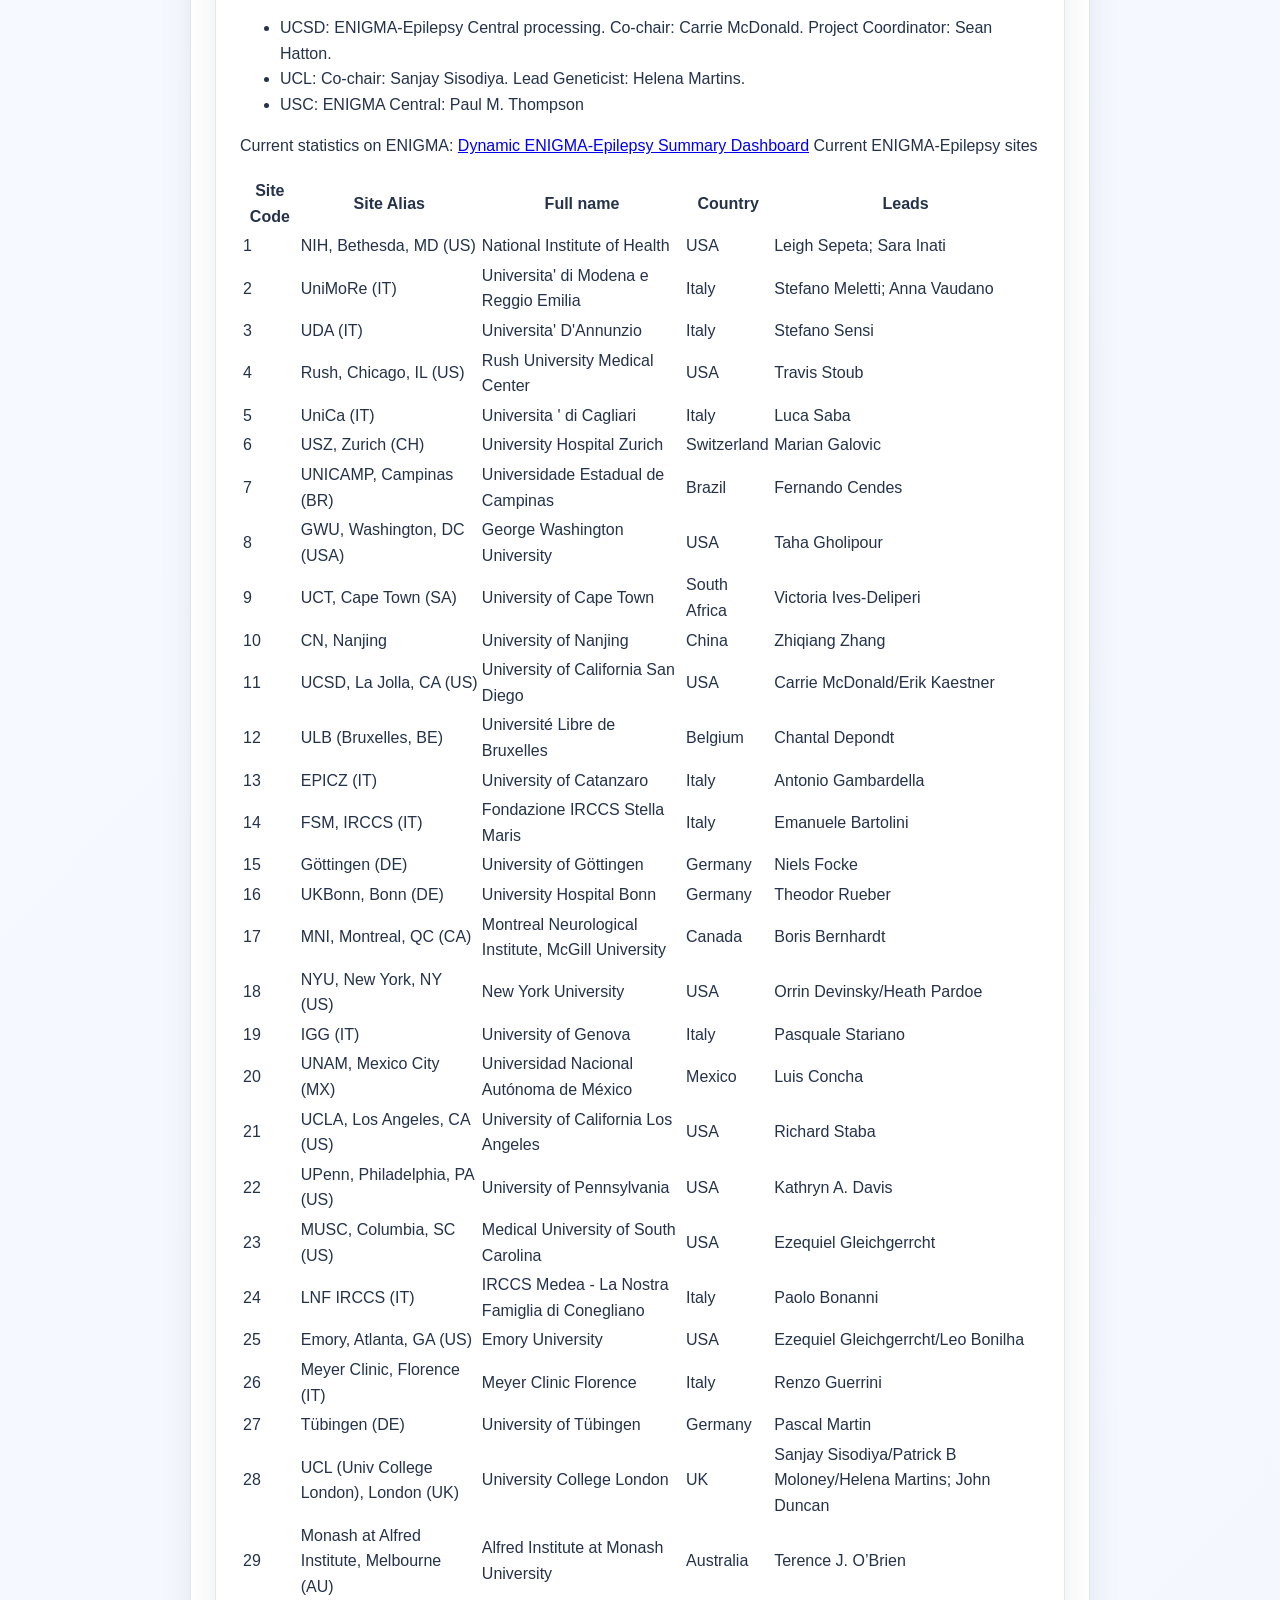
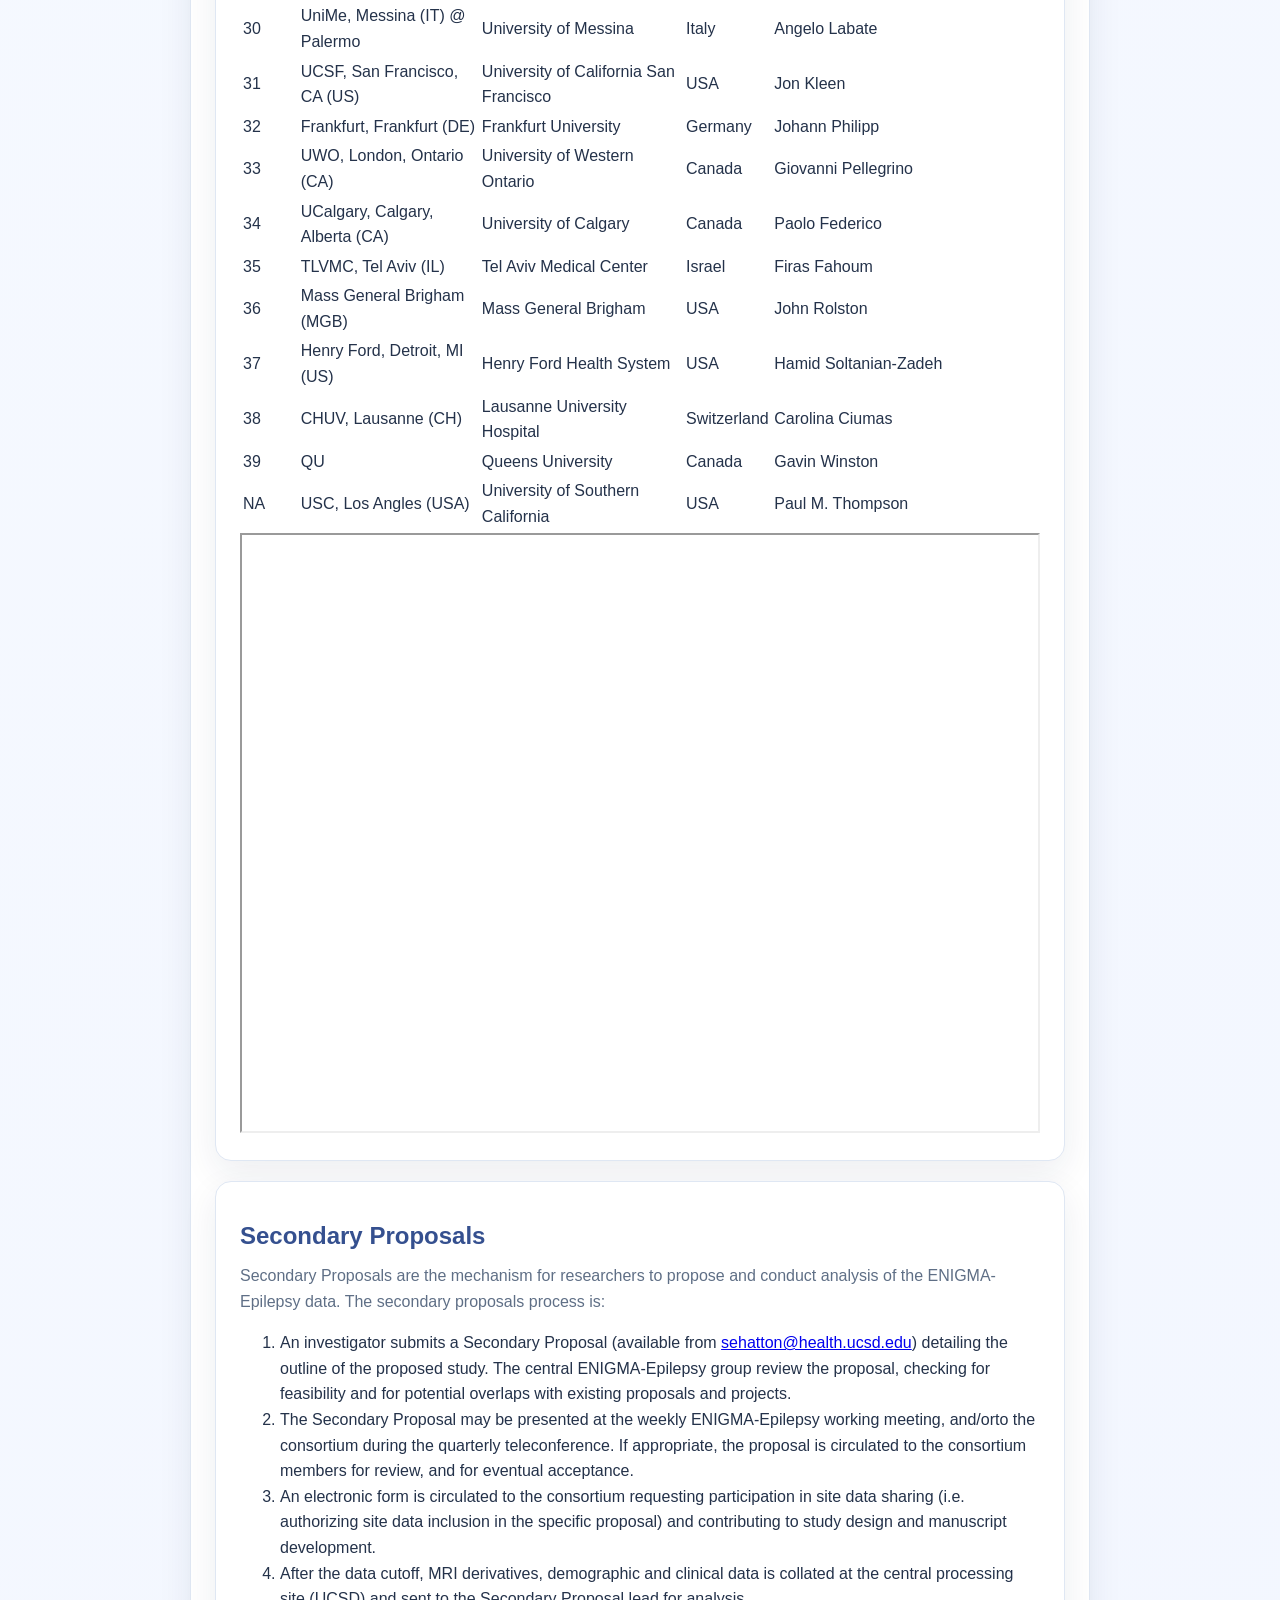
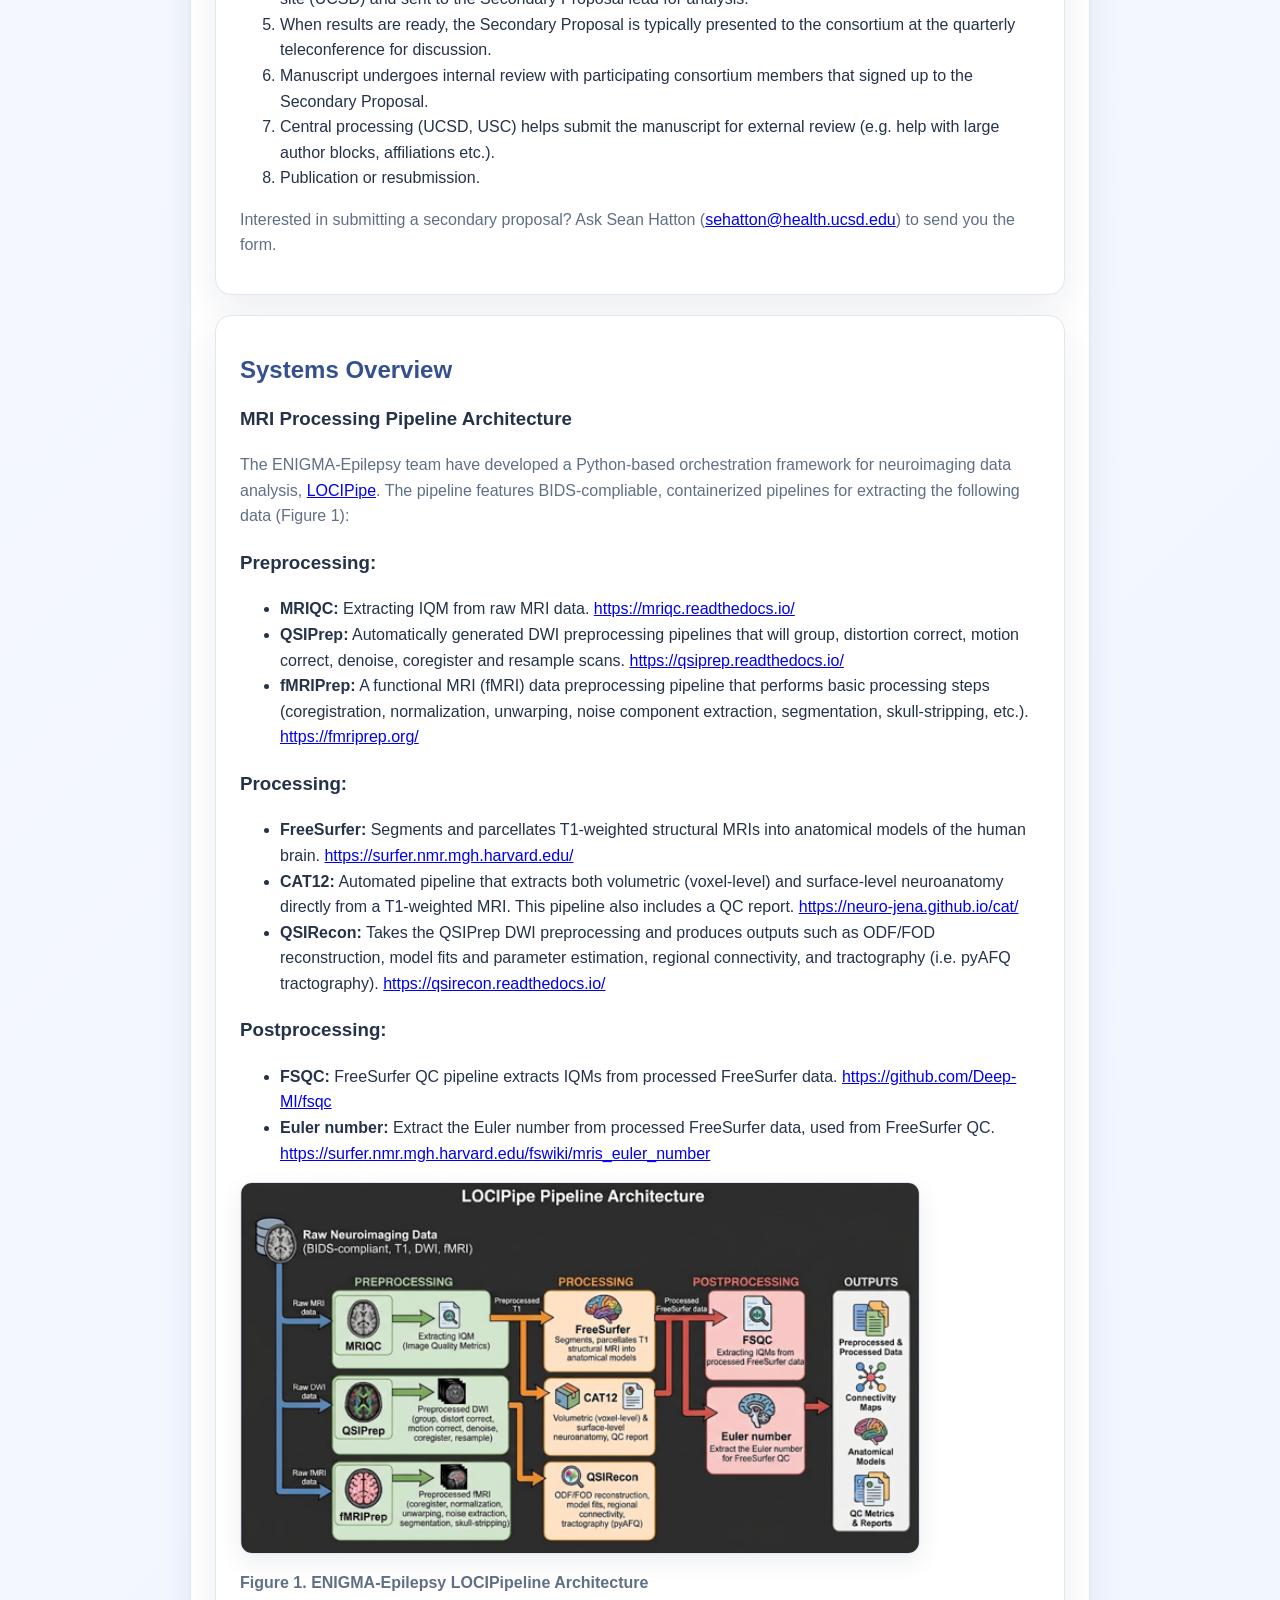
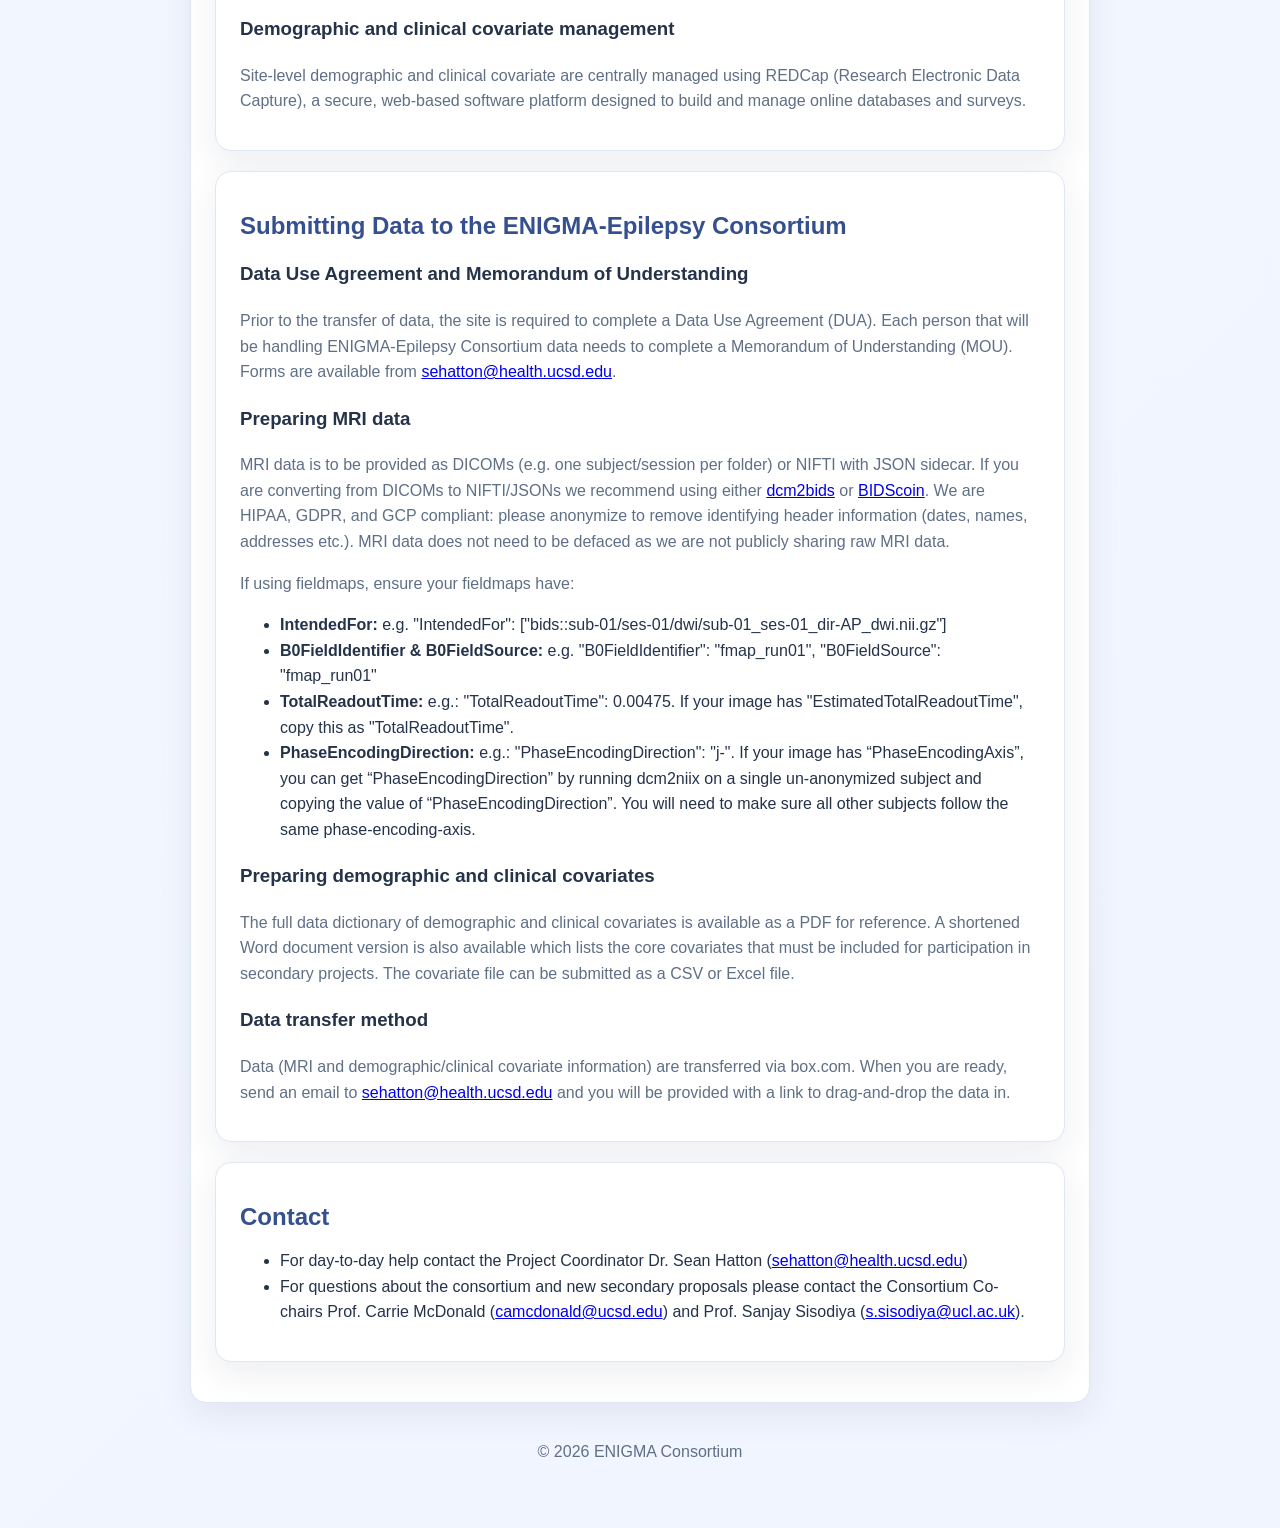
==== commit a1bdb282: "updated "Preparing MRI data" instructions" ====
--- a/index.html
+++ b/index.html
@@ -555,15 +555,17 @@
 
     <h3>Preparing MRI data</h3>
     <p>MRI data is to be provided as DICOMs (e.g. one subject/session per folder) or NIFTI with JSON sidecar. If you are converting from 
-      DICOMs to NIFTI/JSONs we recommend using either <a href="https://unfmontreal.github.io/Dcm2Bids/3.2.0/">dcm2bids</a> or 
-      <a href="https://bidscoin.readthedocs.io/en/latest/">BIDScoin</a>. We are HIPAA, GDPR, and GCP compliant: please anonymize to 
-      remove identifying header information (dates, names, addresses etc.). MRI data does not need to be defaced as we are not publicly sharing raw MRI data.</p>
-    <p>If you have field maps, during the anonymization process please ensure these header fields are recorded in the JSON:</p>
+      DICOMs to NIFTI/JSONs we recommend using either  <a href="https://unfmontreal.github.io/Dcm2Bids/3.2.0/">dcm2bids</a> or 
+      <a href="https://bidscoin.readthedocs.io/en/latest/">BIDScoin</a>. We are HIPAA, GDPR, and GCP compliant: please anonymize to remove 
+      identifying header information (dates, names, addresses etc.). MRI data does not need to be defaced as we are not publicly sharing raw MRI data.</p>
+    <p>If using fieldmaps, ensure your fieldmaps have:</p>
     <ul>
-        <li><strong>IntendedFor:</strong> E.g. "IntendedFor": ["bids::sub-01/ses-01/dwi/sub-01_ses-01_dir-AP_dwi.nii.gz"]</li>
-        <li><strong>B0FieldIdentifier & B0FieldSource:</strong> E.g. "B0FieldIdentifier": "fmap_run01", "B0FieldSource": "fmap_run01"</li>
-        <li><strong>TotalReadoutTime:</strong> If using EPI files for fieldmap correction, ensure they have "TotalReadoutTime", e.g.: "TotalReadoutTime": 0.00475.</li>
-        <li><strong>PhaseEncodingDirection:</strong> For EPI, ASL, fMRI-BOLD, and DWI images, ensure they have the "PhaseEncodingDirection" field, e.g.: "PhaseEncodingDirection": "j-"</li>
+        <li><strong>IntendedFor:</strong> e.g. "IntendedFor": ["bids::sub-01/ses-01/dwi/sub-01_ses-01_dir-AP_dwi.nii.gz"]</li>
+        <li><strong>B0FieldIdentifier & B0FieldSource:</strong> e.g. "B0FieldIdentifier": "fmap_run01", "B0FieldSource": "fmap_run01"</li>
+        <li><strong>TotalReadoutTime:</strong> e.g.: "TotalReadoutTime": 0.00475. If your image has "EstimatedTotalReadoutTime", copy this as "TotalReadoutTime".</li>
+        <li><strong>PhaseEncodingDirection:</strong> e.g.: "PhaseEncodingDirection": "j-". If your image has “PhaseEncodingAxis”, you can get “PhaseEncodingDirection” by 
+          running dcm2niix on a single un-anonymized subject and copying the value of “PhaseEncodingDirection”. You will need to make sure all other subjects 
+          follow the same phase-encoding-axis.</li>
     </ul>
 
     <h3>Preparing demographic and clinical covariates</h3>
